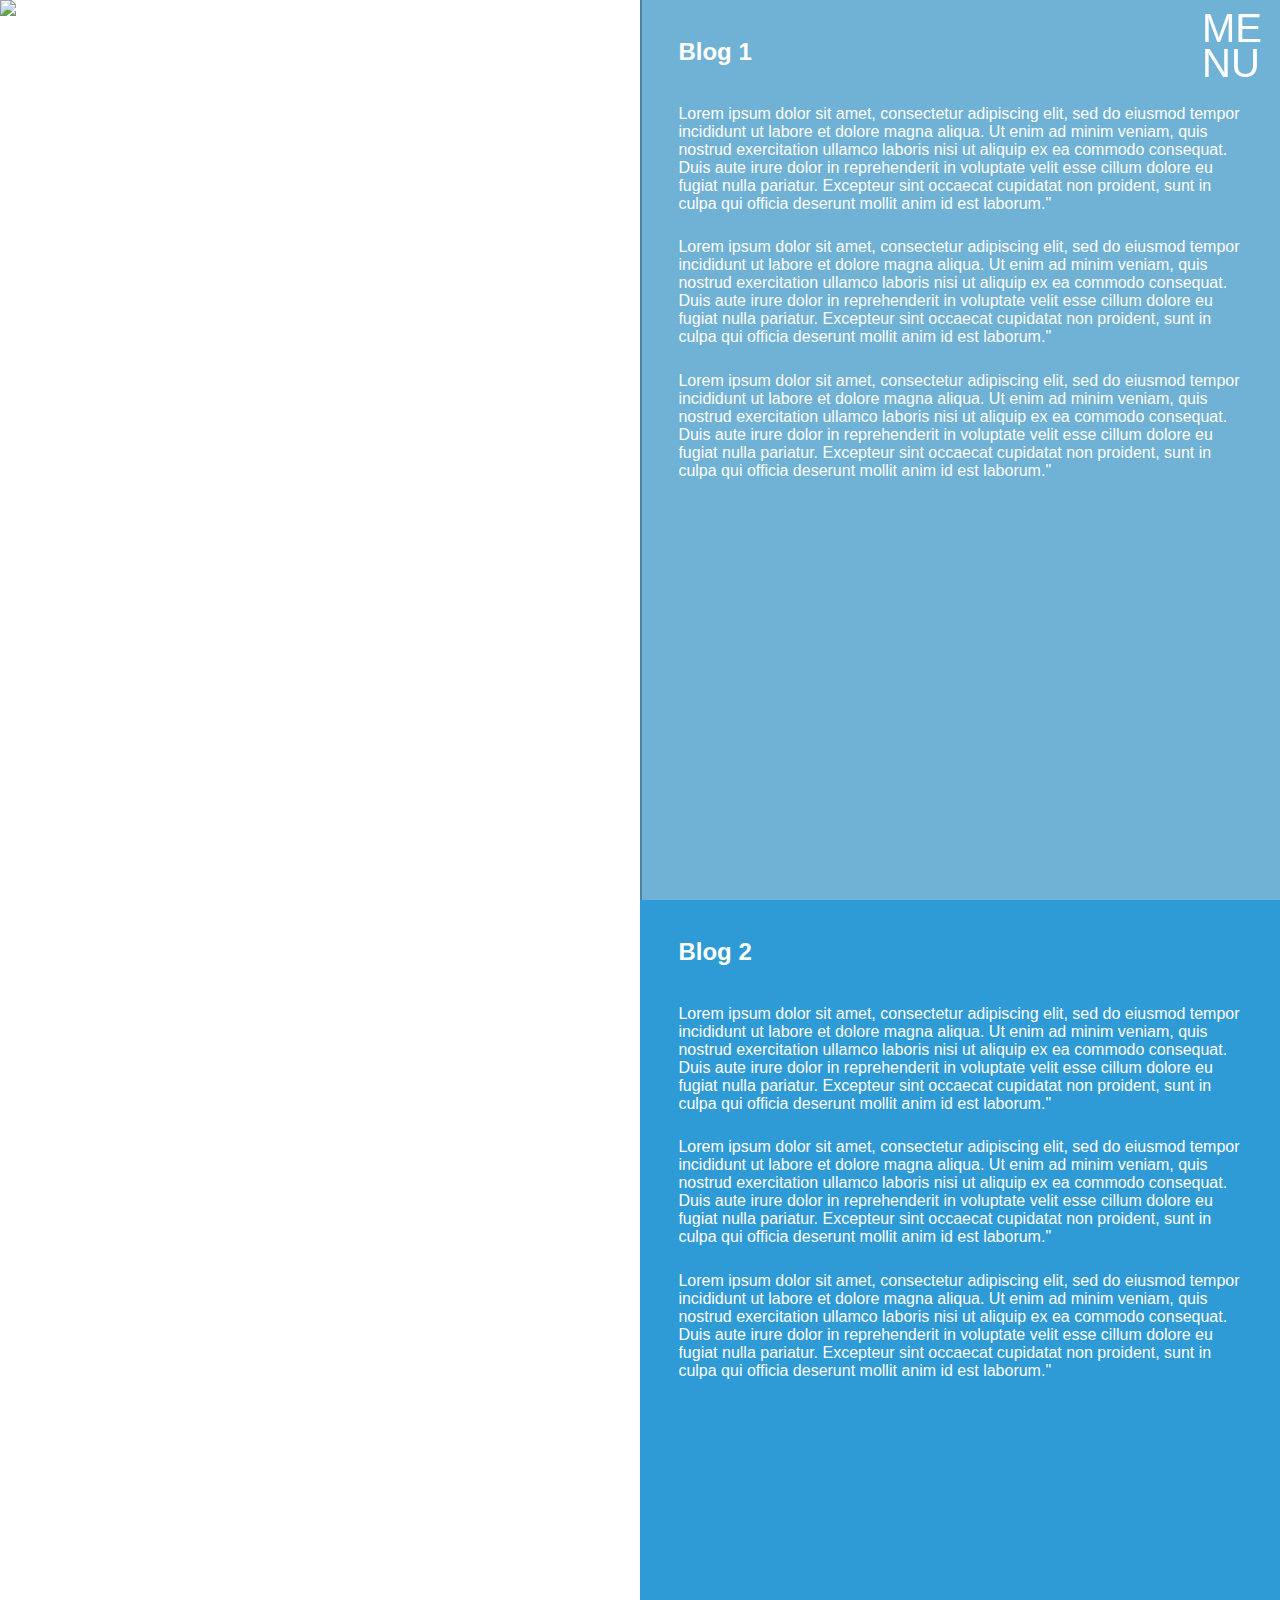
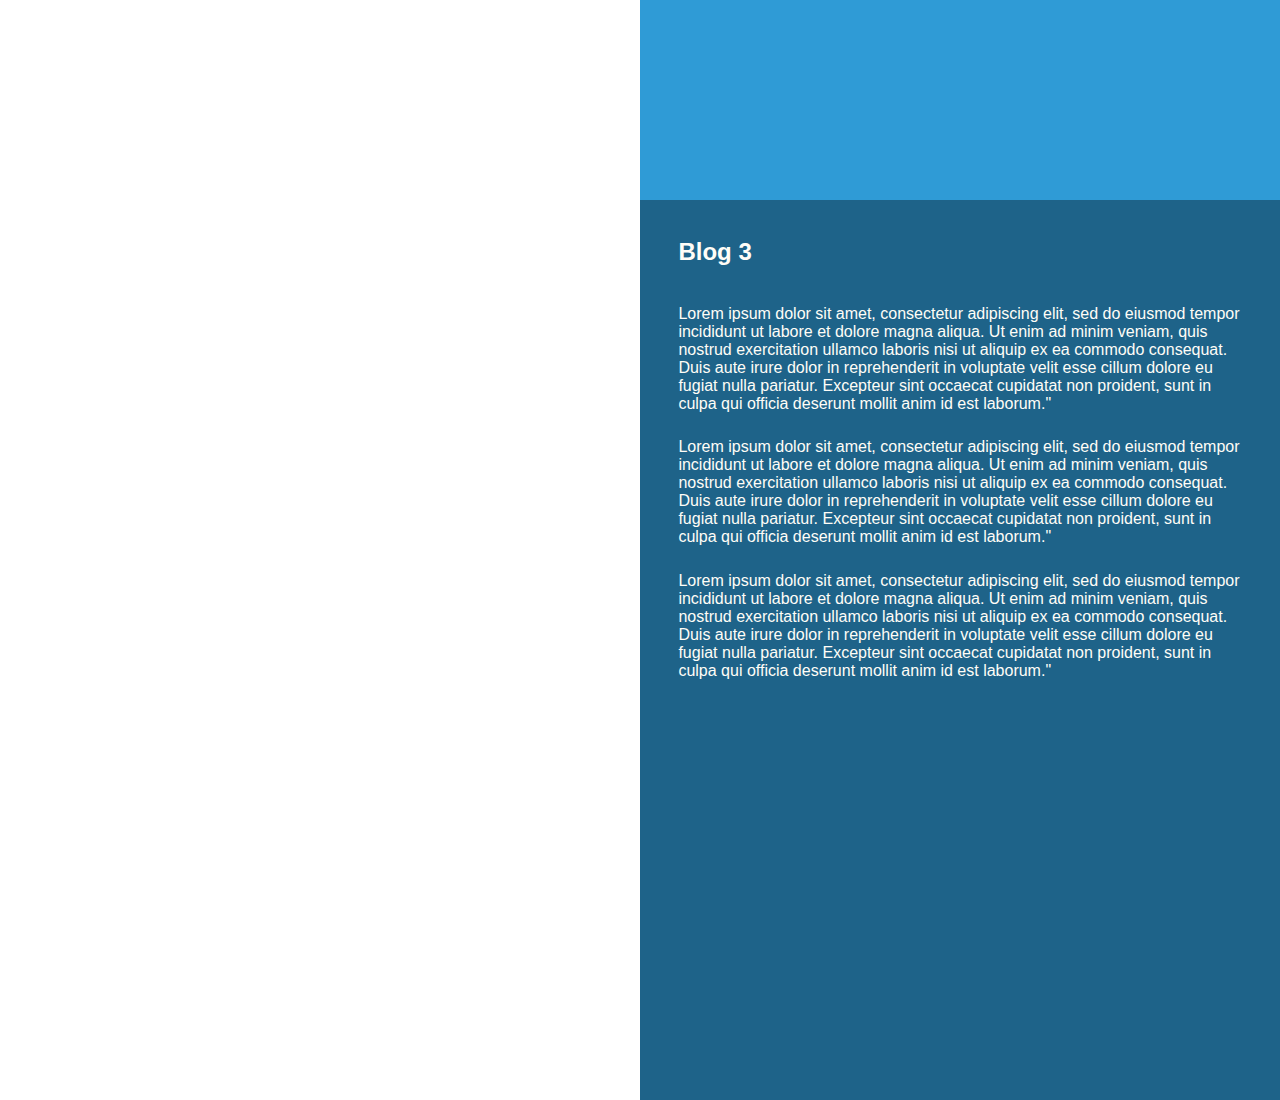
==== index.html @ 7a02c5f8 "found better fix" ====
<!DOCTYPE html>
<html>
  <head>
    <meta charset="utf-8">
    <link href="general.css" rel="stylesheet"/>
    <link href="styles.css" rel="stylesheet"/>
    <meta name="viewport" content="width=device-width, initial-scale=1">
    <script src="https://use.fontawesome.com/8500d0c46c.js"></script>
    <title>KATA MARTAGON blog</title>
  </head>
  <body>

  <div class="menu">
    <a class="shadow-link" href="menu.html">ME<br>NU</a>
  </div>

  <div class="fullWidth fullwrap">

    <div class="halfWidth top-block left fixed">

      <div class="separation-line"></div>
      <div id="fade">
        <img id="img4" src="http://66.media.tumblr.com/f1f4d5b747285ae007790266e6e2abbb/tumblr_mhqh52JcPe1qc6zpdo1_1280.jpg" />
        <img id="img3" src="http://rlwphoto.com/wp-content/uploads/2013/11/Fisher-Towers-Susnet.jpg" />
        <img id="img2" src="https://guidetoiceland.imgix.net/4930/x/0/top-10-beautiful-waterfalls-of-iceland-3.jpg?auto=format&ch=Width%2CDPR&dpr=1&ixlib=php-1.0.6&q=80&w=883&s=53f81e393aa76a7aedf835aae0cbfc5a" />
        <img id="img1" src="http://www.onthegotours.com/blog/wp-content/uploads/2011/06/jiuzhaigou-water.jpg" />
      </div>

    </div>


    <div class="halfWidth top-block right overflow-hidden section-wrapper" id="window">

      <section class="row tall blog1 section" id="first">
          <h2>Blog 1</h2>
          <p>Lorem ipsum dolor sit amet, consectetur adipiscing elit, sed do eiusmod tempor incididunt ut labore et dolore magna aliqua. Ut enim ad minim veniam, quis nostrud exercitation ullamco laboris nisi ut aliquip ex ea commodo consequat. Duis aute irure dolor in reprehenderit in voluptate velit esse cillum dolore eu fugiat nulla pariatur. Excepteur sint occaecat cupidatat non proident, sunt in culpa qui officia deserunt mollit anim id est laborum."</p>
          <p>Lorem ipsum dolor sit amet, consectetur adipiscing elit, sed do eiusmod tempor incididunt ut labore et dolore magna aliqua. Ut enim ad minim veniam, quis nostrud exercitation ullamco laboris nisi ut aliquip ex ea commodo consequat. Duis aute irure dolor in reprehenderit in voluptate velit esse cillum dolore eu fugiat nulla pariatur. Excepteur sint occaecat cupidatat non proident, sunt in culpa qui officia deserunt mollit anim id est laborum."</p>
          <p>Lorem ipsum dolor sit amet, consectetur adipiscing elit, sed do eiusmod tempor incididunt ut labore et dolore magna aliqua. Ut enim ad minim veniam, quis nostrud exercitation ullamco laboris nisi ut aliquip ex ea commodo consequat. Duis aute irure dolor in reprehenderit in voluptate velit esse cillum dolore eu fugiat nulla pariatur. Excepteur sint occaecat cupidatat non proident, sunt in culpa qui officia deserunt mollit anim id est laborum."</p>
      </section>
      <section class="row tall blog1 section imageforMobile">
          <img src="http://rlwphoto.com/wp-content/uploads/2013/11/Fisher-Towers-Susnet.jpg" />
      </section>


      <section class="row tall blog2 section" id="second">
        <h2>Blog 2</h2>
        <p>Lorem ipsum dolor sit amet, consectetur adipiscing elit, sed do eiusmod tempor incididunt ut labore et dolore magna aliqua. Ut enim ad minim veniam, quis nostrud exercitation ullamco laboris nisi ut aliquip ex ea commodo consequat. Duis aute irure dolor in reprehenderit in voluptate velit esse cillum dolore eu fugiat nulla pariatur. Excepteur sint occaecat cupidatat non proident, sunt in culpa qui officia deserunt mollit anim id est laborum."</p>
        <p>Lorem ipsum dolor sit amet, consectetur adipiscing elit, sed do eiusmod tempor incididunt ut labore et dolore magna aliqua. Ut enim ad minim veniam, quis nostrud exercitation ullamco laboris nisi ut aliquip ex ea commodo consequat. Duis aute irure dolor in reprehenderit in voluptate velit esse cillum dolore eu fugiat nulla pariatur. Excepteur sint occaecat cupidatat non proident, sunt in culpa qui officia deserunt mollit anim id est laborum."</p>
        <p>Lorem ipsum dolor sit amet, consectetur adipiscing elit, sed do eiusmod tempor incididunt ut labore et dolore magna aliqua. Ut enim ad minim veniam, quis nostrud exercitation ullamco laboris nisi ut aliquip ex ea commodo consequat. Duis aute irure dolor in reprehenderit in voluptate velit esse cillum dolore eu fugiat nulla pariatur. Excepteur sint occaecat cupidatat non proident, sunt in culpa qui officia deserunt mollit anim id est laborum."</p>
      </section>
      <section class="row tall blog2 section imageforMobile">
          <img src="http://www.onthegotours.com/blog/wp-content/uploads/2011/06/jiuzhaigou-water.jpg" />
      </section>

      <section class="row tall blog3 section" id="third">
        <h2>Blog 3</h2>
        <p>Lorem ipsum dolor sit amet, consectetur adipiscing elit, sed do eiusmod tempor incididunt ut labore et dolore magna aliqua. Ut enim ad minim veniam, quis nostrud exercitation ullamco laboris nisi ut aliquip ex ea commodo consequat. Duis aute irure dolor in reprehenderit in voluptate velit esse cillum dolore eu fugiat nulla pariatur. Excepteur sint occaecat cupidatat non proident, sunt in culpa qui officia deserunt mollit anim id est laborum."</p>
        <p>Lorem ipsum dolor sit amet, consectetur adipiscing elit, sed do eiusmod tempor incididunt ut labore et dolore magna aliqua. Ut enim ad minim veniam, quis nostrud exercitation ullamco laboris nisi ut aliquip ex ea commodo consequat. Duis aute irure dolor in reprehenderit in voluptate velit esse cillum dolore eu fugiat nulla pariatur. Excepteur sint occaecat cupidatat non proident, sunt in culpa qui officia deserunt mollit anim id est laborum."</p>
        <p>Lorem ipsum dolor sit amet, consectetur adipiscing elit, sed do eiusmod tempor incididunt ut labore et dolore magna aliqua. Ut enim ad minim veniam, quis nostrud exercitation ullamco laboris nisi ut aliquip ex ea commodo consequat. Duis aute irure dolor in reprehenderit in voluptate velit esse cillum dolore eu fugiat nulla pariatur. Excepteur sint occaecat cupidatat non proident, sunt in culpa qui officia deserunt mollit anim id est laborum."</p>
      </section>
      <section class="row tall blog3 section imageforMobile">
        <img src="http://66.media.tumblr.com/f1f4d5b747285ae007790266e6e2abbb/tumblr_mhqh52JcPe1qc6zpdo1_1280.jpg" />
      </section>

    </div>
    <!-- end block -->

  </div>
      <!-- end fullwidth Split -->
      <!-- end full wrap -->
  <div class="fullWidth top-block show-for-small-only hide-for-medium-up">

  </div>

      <script src="scroll-animate.js" charset="utf-8"></script>
      <script src="scroll.js" charset="utf-8"></script>
      <script src="script.js"></script>
  </body>
</html>
---- general.css ----
/******************************************************************************/
/***************** Global resets **********************************************/
/******************************************************************************/

/* Default to no padding and margin
   Remove padding behaviour on widths */
*,
*:after,
*:before {
  margin: 0;
  padding: 0;
  -webkit-box-sizing: border-box;
     -moz-box-sizing: border-box;
          box-sizing: border-box;
}

html, body {
  height: 100%;
  margin: 0;
  padding: 0;
}

body {
  font-family: 'Conv_gs', 'Gill Sans', Arial, sans-serif;*/
  /*font-family: 'Voltaire', sans-serif;*/
  font-weight: normal;;
  font-style: normal;
}

.menu {
  position: fixed;
  z-index: 500;
  right: 20px;
  top: 15px;
  color: white;
  padding: 7 0 7 7;
  width: 58px;
  text-align: center;
  line-height: 27px;
}

.menu a {
  cursor: pointer;
  font-size: 40px;
}

.menu a:hover {
  text-decoration: none;
}

a {
  text-decoration: none;
  color: inherit;
  font-size: 22px;
}

a:hover {
  text-decoration: underline;
}
---- styles.css ----
p, h2 {
  color: rgb(255,253,247);
  padding-left:3vw;
  padding-right:3vw;
  margin:0;
}

p {
  font-size: 100%;
  margin-top: 2vw;
}

p:first {
  margin-top: 0;
}

h2 {
  margin-top: 3vw;
  margin-bottom: 3vw;
}

.fullWidth {
  width: 100%;
  margin-left: auto;
  margin-right: auto;
  min-width: 100%;
  height: 100vh;
  background-color: white;
}

.fullwrap {
  display: block;
}

.halfWidth .left{
  box-sizing: border-box;
}

.halfWidth {
  width: 50%;
  margin-left: auto;
  margin-right: auto;
  max-width: 100%;
  height: 100vh;
  background-color: white;
}

.fixed {
  position: fixed;
  top: 0;
  z-index: 99;
  left: 0;
}

.left {
  float: left;
}

.right {
  float: right;
}

.separation-line:after {
    content:"";
    position: absolute;
    z-index: -1;
    top: 0;
    bottom: 0;
    left: 100%;
    border-left: 2px solid rgb(81, 130, 157);
}

section {
  position: relative;
}

.tall {
  height: 100vh;
  overflow: hidden;
}

.row {
  margin: 0 auto;
  max-width: 62.5rem;
  width: 100%;
}

[class~='blog'] {
  background-position: center center;
  background-repeat: repeat;
  opacity: 0.9;
}

.blog1 {
  background-color: rgb(111,178,214);
  /*background-position: center center;
  background-repeat: repeat;
  opacity: 0.9;*/
}

.blog2{
  background-color: rgb(47,155,214);
  /*background-position: center center;
  background-repeat: repeat;
  opacity: 0.9;*/
}

.blog3{
  background-color: rgb(30,99,137);
  /*background-position: center center;
  background-repeat: repeat;
  opacity: 0.9;*/
}


/*.blog4{
  background-color: rgb(238,187,62);
  background-position: center center;
  background-repeat: repeat;
}

.blog5{
  background-color: rgb(28,50,89);
  background-position: center center;
  background-repeat: repeat;
}

.blog6{
  background-color: rgb(69,158,182);
  background-position: center center;
  background-repeat: repeat;
}

.blog7{
  background-color: rgb(121,242,242);
  background-position: center center;
  background-repeat: repeat;
}

.blog8{
  background-color: rgb(114,122,166);
  background-position: center center;
  background-repeat: repeat;
}

.blog9{
  background-color: rgb(1,3,38);
  background-position: center center;
  background-repeat: repeat;
}*/

#fourth p, #seventh p{
  color: rgb(50,50,50);
}

section h1 {
  text-align: center;
  color: rgb(181,206,220);
  font-size: 50px;
  margin-top: 150px;
}

#fourth p, #seventh p{
  color: rgb(50,50,50);
}

img {
  width: 100%;
}

#fade img {
  position:absolute;
  left:0;
  -webkit-transition: opacity 1s ease-in-out;
  -moz-transition: opacity 1s ease-in-out;
  -o-transition: opacity 1s ease-in-out;
  transition: opacity 1s ease-in-out;
}

.imageforMobile {
  display: none;
}

@media screen and (min-width: 1400px) {
  html { font-size: 1.25em; }
}

@media screen and (max-width: 700px) {
    .halfWidth {
      width: 100%;
      height: 100vh;
    }
    .left{
      width: 0%;
    }
    .imageforMobile {
      display: block;
      height: 100%;
      width: 100%;
    }
    .imageforMobile img {
      display: block;
      height: 100%;
      width: 100%;      
    }
}
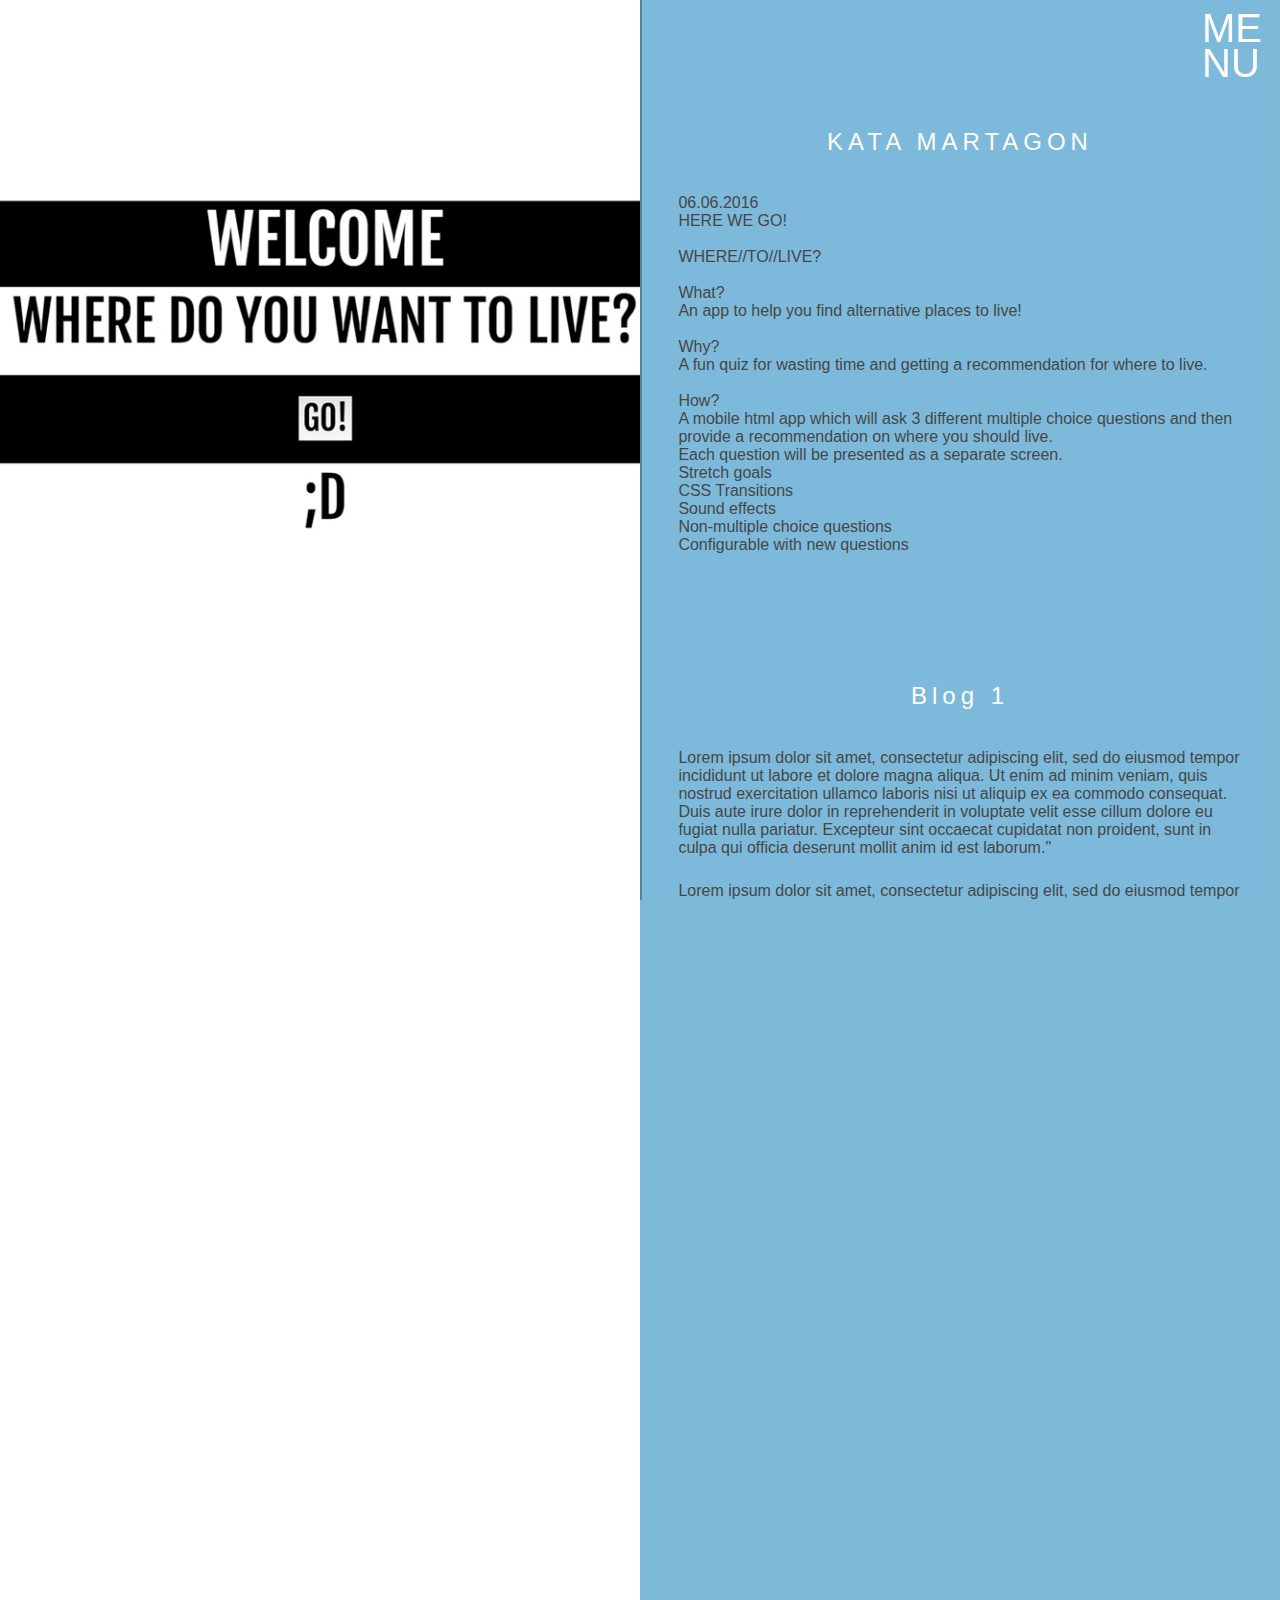
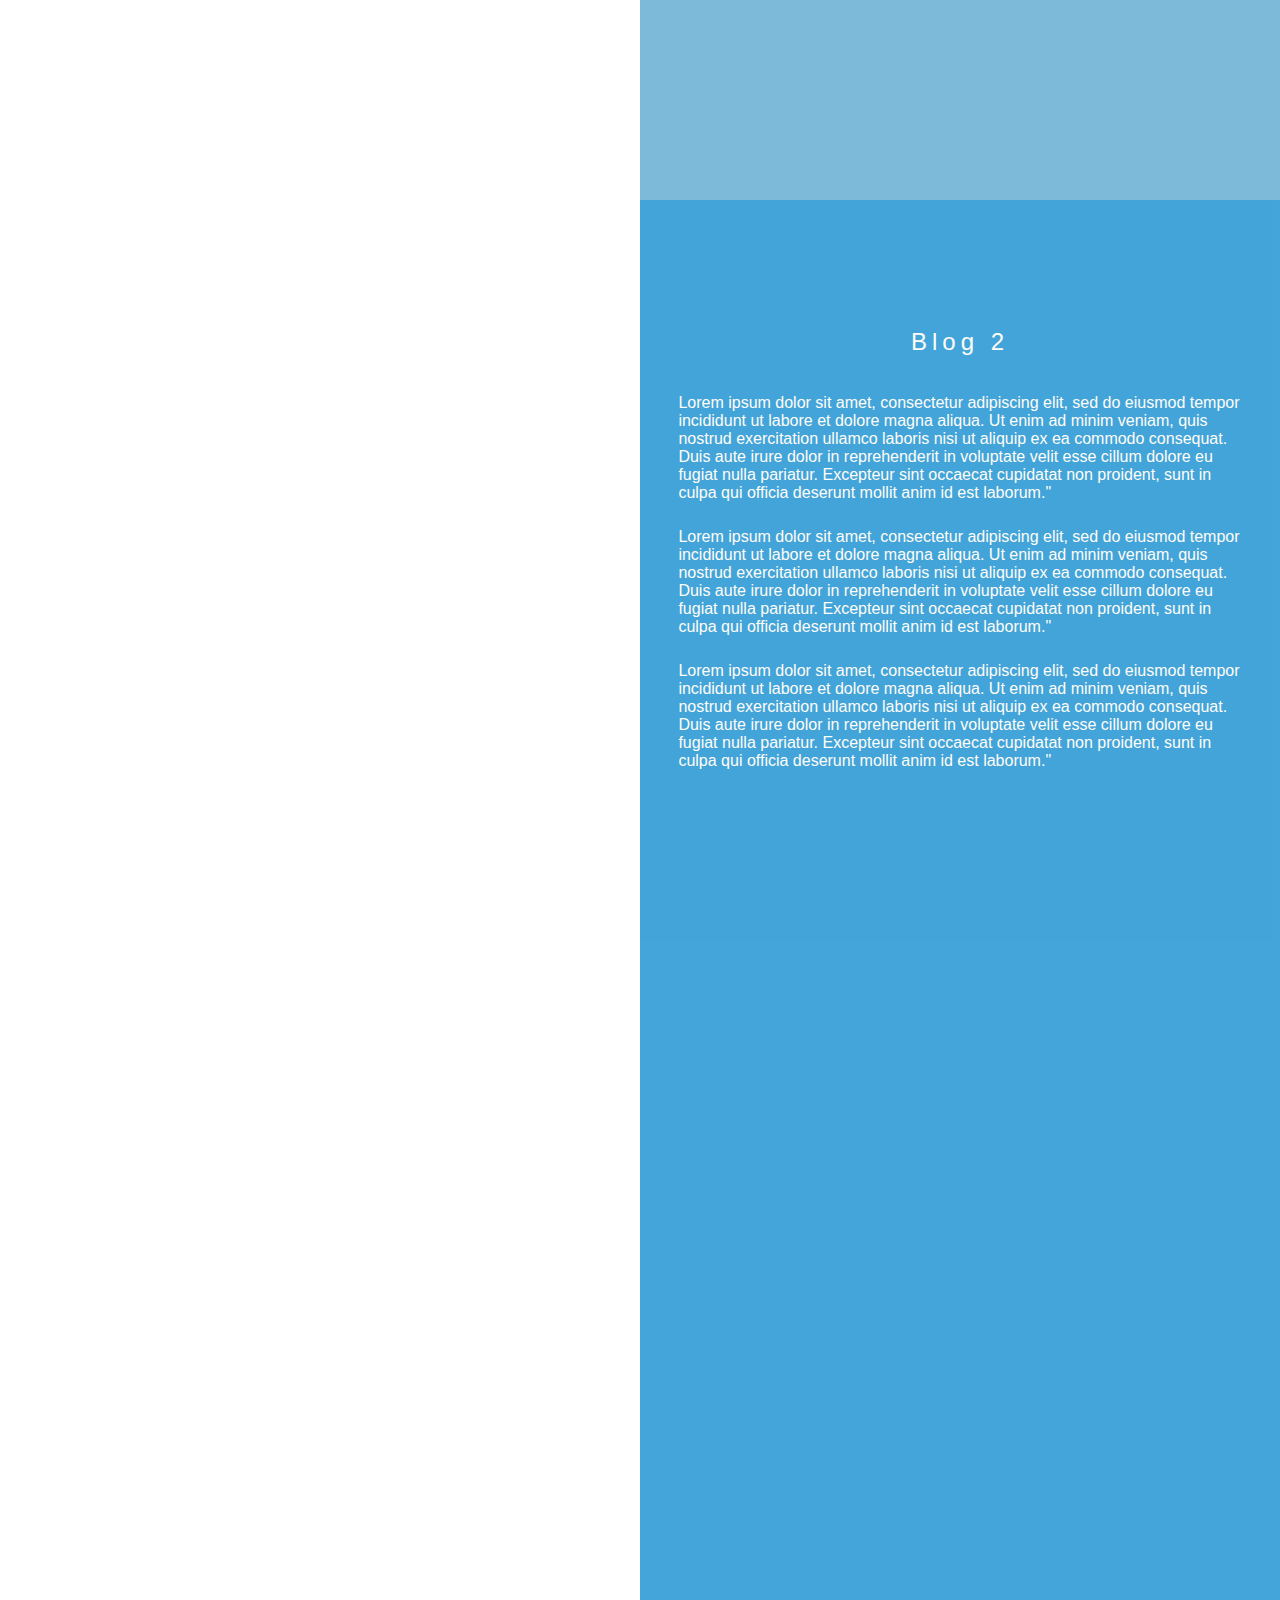
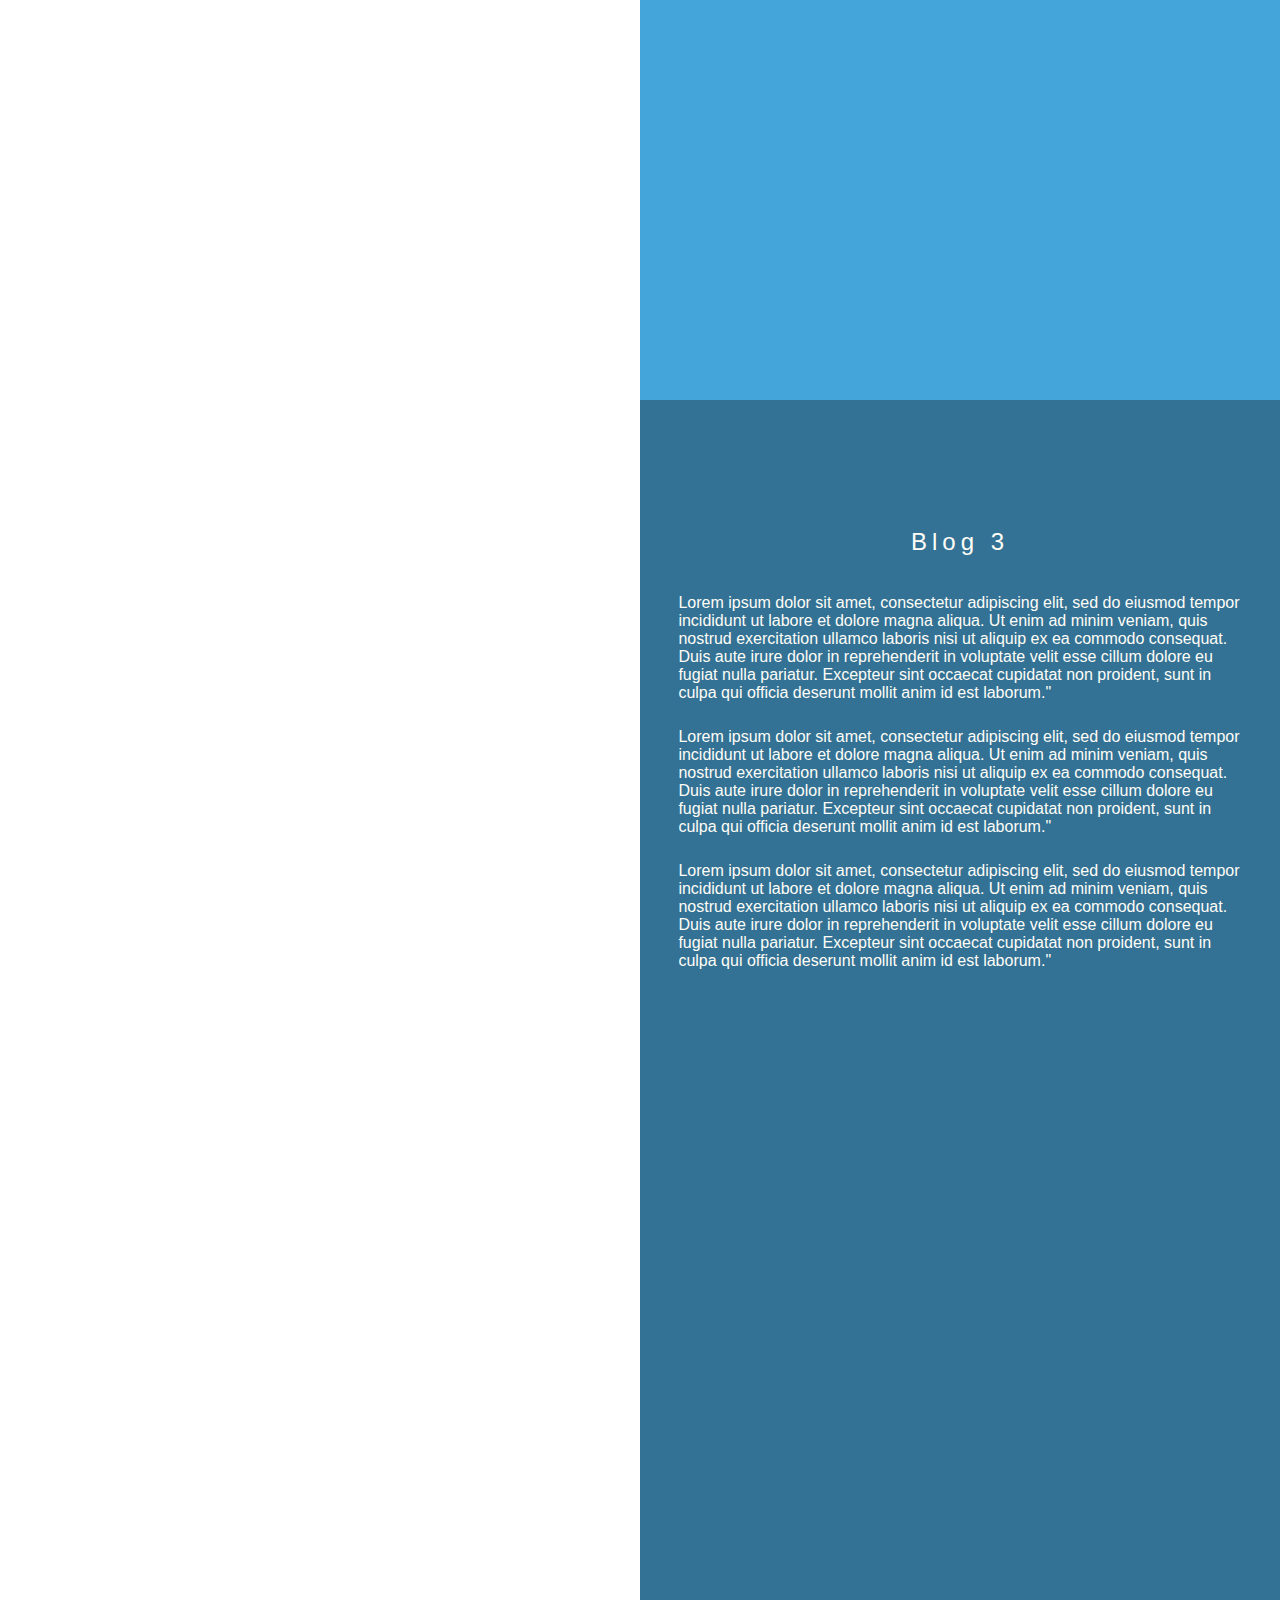
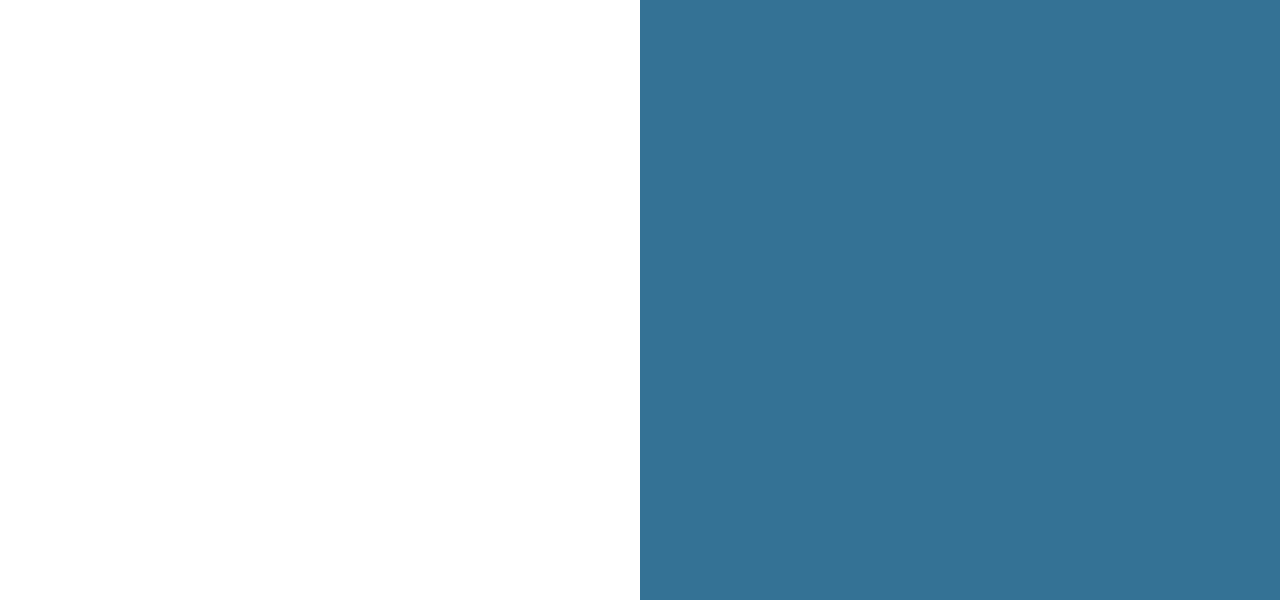
==== commit 78253bb4: "added drawings in about, chnged header in blog, added image for first blog, added links html/css" ====
--- a/index.html
+++ b/index.html
@@ -23,7 +23,7 @@
         <img id="img4" src="http://66.media.tumblr.com/f1f4d5b747285ae007790266e6e2abbb/tumblr_mhqh52JcPe1qc6zpdo1_1280.jpg" />
         <img id="img3" src="http://rlwphoto.com/wp-content/uploads/2013/11/Fisher-Towers-Susnet.jpg" />
         <img id="img2" src="https://guidetoiceland.imgix.net/4930/x/0/top-10-beautiful-waterfalls-of-iceland-3.jpg?auto=format&ch=Width%2CDPR&dpr=1&ixlib=php-1.0.6&q=80&w=883&s=53f81e393aa76a7aedf835aae0cbfc5a" />
-        <img id="img1" src="http://www.onthegotours.com/blog/wp-content/uploads/2011/06/jiuzhaigou-water.jpg" />
+        <img id="img1" src="blog1.jpg"/>
       </div>
 
     </div>
@@ -32,13 +32,25 @@
     <div class="halfWidth top-block right overflow-hidden section-wrapper" id="window">
 
       <section class="row tall blog1 section" id="first">
+
+          <h2 class="header">KATA MARTAGON</h2>
+          <p>06.06.2016<br>HERE WE GO!<br><br>WHERE//TO//LIVE?<br><br>What?<br>An app to help you find alternative places to live!<br><br>Why?
+          <br>A fun quiz for wasting time and getting a recommendation for where to live.<br><br>How?
+          <br>A mobile html app which will ask 3 different multiple choice questions and then provide a recommendation on
+          where you should live.<br>Each question will be presented as a separate screen.<br>
+          Stretch goals<br>
+          CSS Transitions<br>
+          Sound effects<br>
+          Non-multiple choice questions<br>
+          Configurable with new questions
           <h2>Blog 1</h2>
           <p>Lorem ipsum dolor sit amet, consectetur adipiscing elit, sed do eiusmod tempor incididunt ut labore et dolore magna aliqua. Ut enim ad minim veniam, quis nostrud exercitation ullamco laboris nisi ut aliquip ex ea commodo consequat. Duis aute irure dolor in reprehenderit in voluptate velit esse cillum dolore eu fugiat nulla pariatur. Excepteur sint occaecat cupidatat non proident, sunt in culpa qui officia deserunt mollit anim id est laborum."</p>
           <p>Lorem ipsum dolor sit amet, consectetur adipiscing elit, sed do eiusmod tempor incididunt ut labore et dolore magna aliqua. Ut enim ad minim veniam, quis nostrud exercitation ullamco laboris nisi ut aliquip ex ea commodo consequat. Duis aute irure dolor in reprehenderit in voluptate velit esse cillum dolore eu fugiat nulla pariatur. Excepteur sint occaecat cupidatat non proident, sunt in culpa qui officia deserunt mollit anim id est laborum."</p>
           <p>Lorem ipsum dolor sit amet, consectetur adipiscing elit, sed do eiusmod tempor incididunt ut labore et dolore magna aliqua. Ut enim ad minim veniam, quis nostrud exercitation ullamco laboris nisi ut aliquip ex ea commodo consequat. Duis aute irure dolor in reprehenderit in voluptate velit esse cillum dolore eu fugiat nulla pariatur. Excepteur sint occaecat cupidatat non proident, sunt in culpa qui officia deserunt mollit anim id est laborum."</p>
+
       </section>
-      <section class="row tall blog1 section imageforMobile">
-          <img src="http://rlwphoto.com/wp-content/uploads/2013/11/Fisher-Towers-Susnet.jpg" />
+      <section class="row tall blog1 section">
+          <img class="imageforMobile" src="http://rlwphoto.com/wp-content/uploads/2013/11/Fisher-Towers-Susnet.jpg" />
       </section>
 
 
@@ -48,8 +60,8 @@
         <p>Lorem ipsum dolor sit amet, consectetur adipiscing elit, sed do eiusmod tempor incididunt ut labore et dolore magna aliqua. Ut enim ad minim veniam, quis nostrud exercitation ullamco laboris nisi ut aliquip ex ea commodo consequat. Duis aute irure dolor in reprehenderit in voluptate velit esse cillum dolore eu fugiat nulla pariatur. Excepteur sint occaecat cupidatat non proident, sunt in culpa qui officia deserunt mollit anim id est laborum."</p>
         <p>Lorem ipsum dolor sit amet, consectetur adipiscing elit, sed do eiusmod tempor incididunt ut labore et dolore magna aliqua. Ut enim ad minim veniam, quis nostrud exercitation ullamco laboris nisi ut aliquip ex ea commodo consequat. Duis aute irure dolor in reprehenderit in voluptate velit esse cillum dolore eu fugiat nulla pariatur. Excepteur sint occaecat cupidatat non proident, sunt in culpa qui officia deserunt mollit anim id est laborum."</p>
       </section>
-      <section class="row tall blog2 section imageforMobile">
-          <img src="http://www.onthegotours.com/blog/wp-content/uploads/2011/06/jiuzhaigou-water.jpg" />
+      <section class="row tall blog2 section">
+          <img class="imageforMobile" src="http://www.onthegotours.com/blog/wp-content/uploads/2011/06/jiuzhaigou-water.jpg" />
       </section>
 
       <section class="row tall blog3 section" id="third">
@@ -58,8 +70,8 @@
         <p>Lorem ipsum dolor sit amet, consectetur adipiscing elit, sed do eiusmod tempor incididunt ut labore et dolore magna aliqua. Ut enim ad minim veniam, quis nostrud exercitation ullamco laboris nisi ut aliquip ex ea commodo consequat. Duis aute irure dolor in reprehenderit in voluptate velit esse cillum dolore eu fugiat nulla pariatur. Excepteur sint occaecat cupidatat non proident, sunt in culpa qui officia deserunt mollit anim id est laborum."</p>
         <p>Lorem ipsum dolor sit amet, consectetur adipiscing elit, sed do eiusmod tempor incididunt ut labore et dolore magna aliqua. Ut enim ad minim veniam, quis nostrud exercitation ullamco laboris nisi ut aliquip ex ea commodo consequat. Duis aute irure dolor in reprehenderit in voluptate velit esse cillum dolore eu fugiat nulla pariatur. Excepteur sint occaecat cupidatat non proident, sunt in culpa qui officia deserunt mollit anim id est laborum."</p>
       </section>
-      <section class="row tall blog3 section imageforMobile">
-        <img src="http://66.media.tumblr.com/f1f4d5b747285ae007790266e6e2abbb/tumblr_mhqh52JcPe1qc6zpdo1_1280.jpg" />
+      <section class="row tall blog3 section">
+        <img class="imageforMobile" src="http://66.media.tumblr.com/f1f4d5b747285ae007790266e6e2abbb/tumblr_mhqh52JcPe1qc6zpdo1_1280.jpg" />
       </section>
 
     </div>
--- a/general.css
+++ b/general.css
@@ -23,7 +23,7 @@
 body {
   font-family: 'Conv_gs', 'Gill Sans', Arial, sans-serif;*/
   /*font-family: 'Voltaire', sans-serif;*/
-  font-weight: normal;;
+  font-weight: normal;
   font-style: normal;
 }
 
--- a/styles.css
+++ b/styles.css
@@ -1,3 +1,15 @@
+
+html {
+  height: 100%;
+}
+
+body {
+font-family: 'Conv_gs', 'Gill Sans', Arial, sans-serif;
+font-weight: lighter;
+font-style: normal;
+margin: 0;
+height: 100%;
+}
 
 p, h2 {
   color: rgb(255,253,247);
@@ -11,13 +23,16 @@
   margin-top: 2vw;
 }
 
-p:first {
+p:fist {
   margin-top: 0;
 }
 
 h2 {
-  margin-top: 3vw;
+  margin-top: 10vw;
   margin-bottom: 3vw;
+  font-weight: lighter;
+  text-align: center;
+  letter-spacing: 5px;
 }
 
 .fullWidth {
@@ -94,27 +109,27 @@
 
 .blog1 {
   background-color: rgb(111,178,214);
-  /*background-position: center center;
-  background-repeat: repeat;
-  opacity: 0.9;*/
+  background-position: center center;
+  background-repeat: repeat;
+  opacity: 0.9;
 }
 
 .blog2{
   background-color: rgb(47,155,214);
-  /*background-position: center center;
-  background-repeat: repeat;
-  opacity: 0.9;*/
+  background-position: center center;
+  background-repeat: repeat;
+  opacity: 0.9;
 }
 
 .blog3{
   background-color: rgb(30,99,137);
-  /*background-position: center center;
-  background-repeat: repeat;
-  opacity: 0.9;*/
-}
-
-
-/*.blog4{
+  background-position: center center;
+  background-repeat: repeat;
+  opacity: 0.9;
+}
+
+
+.blog4{
   background-color: rgb(238,187,62);
   background-position: center center;
   background-repeat: repeat;
@@ -150,9 +165,6 @@
   background-repeat: repeat;
 }*/
 
-#fourth p, #seventh p{
-  color: rgb(50,50,50);
-}
 
 section h1 {
   text-align: center;
@@ -161,7 +173,7 @@
   margin-top: 150px;
 }
 
-#fourth p, #seventh p{
+#fourth p, #seventh p, #first p{
   color: rgb(50,50,50);
 }
 
@@ -199,9 +211,4 @@
       height: 100%;
       width: 100%;
     }
-    .imageforMobile img {
-      display: block;
-      height: 100%;
-      width: 100%;      
-    }
-}
+}
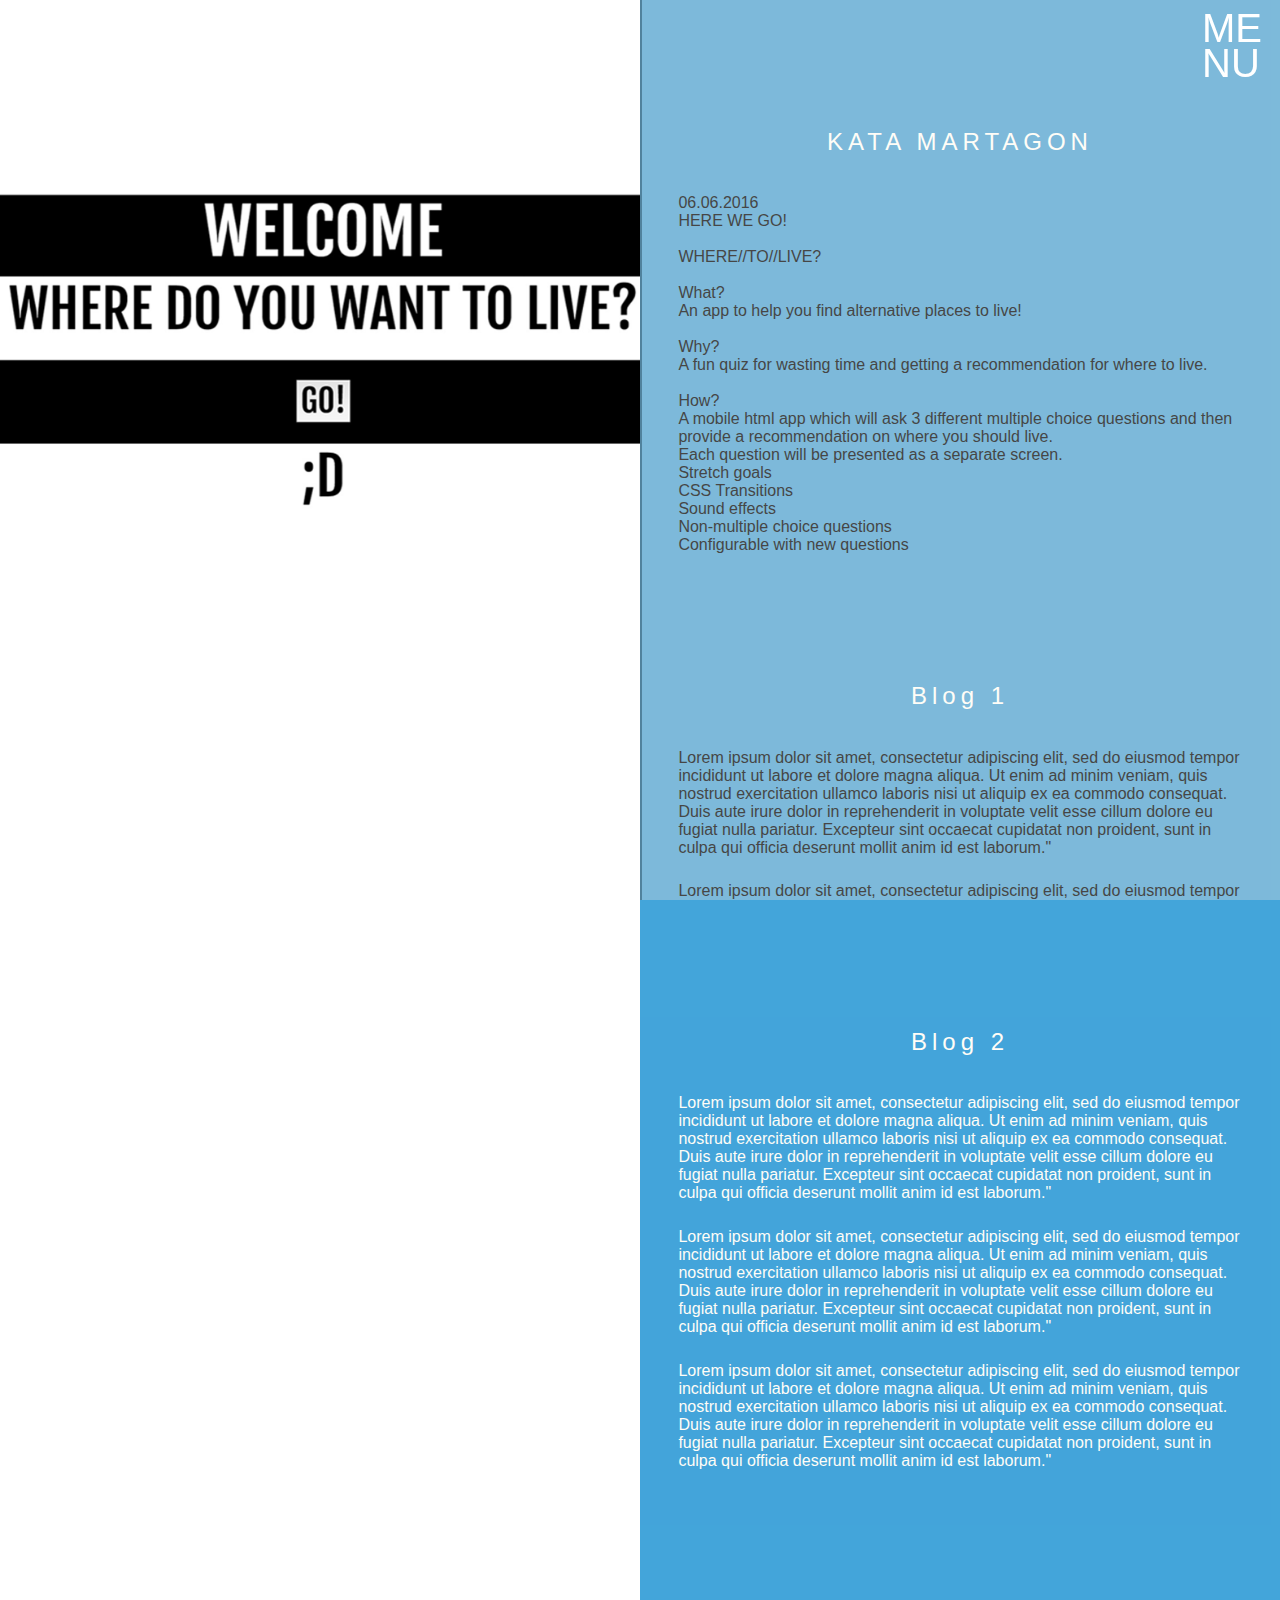
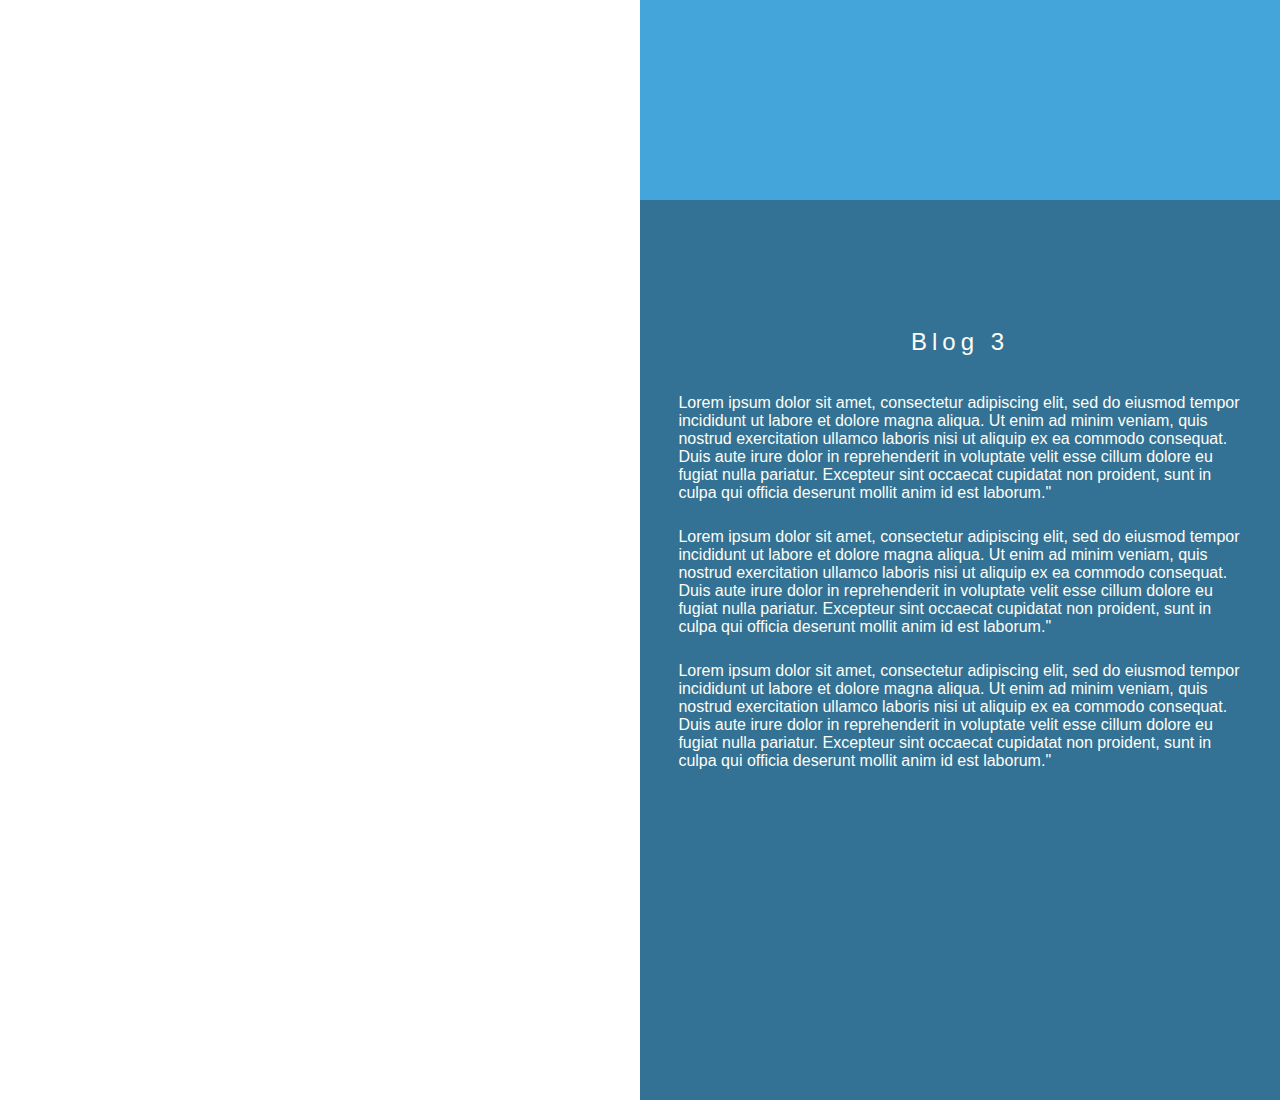
==== commit 46a879d5: "Move css, js and resources to subfolder. Update references to css, js and resources in html and css" ====
--- a/index.html
+++ b/index.html
@@ -2,8 +2,8 @@
 <html>
   <head>
     <meta charset="utf-8">
-    <link href="general.css" rel="stylesheet"/>
-    <link href="styles.css" rel="stylesheet"/>
+    <link href="css/general.css" rel="stylesheet"/>
+    <link href="css/styles.css" rel="stylesheet"/>
     <meta name="viewport" content="width=device-width, initial-scale=1">
     <script src="https://use.fontawesome.com/8500d0c46c.js"></script>
     <title>KATA MARTAGON blog</title>
@@ -23,7 +23,7 @@
         <img id="img4" src="http://66.media.tumblr.com/f1f4d5b747285ae007790266e6e2abbb/tumblr_mhqh52JcPe1qc6zpdo1_1280.jpg" />
         <img id="img3" src="http://rlwphoto.com/wp-content/uploads/2013/11/Fisher-Towers-Susnet.jpg" />
         <img id="img2" src="https://guidetoiceland.imgix.net/4930/x/0/top-10-beautiful-waterfalls-of-iceland-3.jpg?auto=format&ch=Width%2CDPR&dpr=1&ixlib=php-1.0.6&q=80&w=883&s=53f81e393aa76a7aedf835aae0cbfc5a" />
-        <img id="img1" src="blog1.jpg"/>
+        <img id="img1" src="resources/blog1.jpg"/>
       </div>
 
     </div>
@@ -49,8 +49,8 @@
           <p>Lorem ipsum dolor sit amet, consectetur adipiscing elit, sed do eiusmod tempor incididunt ut labore et dolore magna aliqua. Ut enim ad minim veniam, quis nostrud exercitation ullamco laboris nisi ut aliquip ex ea commodo consequat. Duis aute irure dolor in reprehenderit in voluptate velit esse cillum dolore eu fugiat nulla pariatur. Excepteur sint occaecat cupidatat non proident, sunt in culpa qui officia deserunt mollit anim id est laborum."</p>
 
       </section>
-      <section class="row tall blog1 section">
-          <img class="imageforMobile" src="http://rlwphoto.com/wp-content/uploads/2013/11/Fisher-Towers-Susnet.jpg" />
+      <section class="row tall blog1 section imageforMobile">
+          <img src="http://rlwphoto.com/wp-content/uploads/2013/11/Fisher-Towers-Susnet.jpg" />
       </section>
 
 
@@ -60,8 +60,8 @@
         <p>Lorem ipsum dolor sit amet, consectetur adipiscing elit, sed do eiusmod tempor incididunt ut labore et dolore magna aliqua. Ut enim ad minim veniam, quis nostrud exercitation ullamco laboris nisi ut aliquip ex ea commodo consequat. Duis aute irure dolor in reprehenderit in voluptate velit esse cillum dolore eu fugiat nulla pariatur. Excepteur sint occaecat cupidatat non proident, sunt in culpa qui officia deserunt mollit anim id est laborum."</p>
         <p>Lorem ipsum dolor sit amet, consectetur adipiscing elit, sed do eiusmod tempor incididunt ut labore et dolore magna aliqua. Ut enim ad minim veniam, quis nostrud exercitation ullamco laboris nisi ut aliquip ex ea commodo consequat. Duis aute irure dolor in reprehenderit in voluptate velit esse cillum dolore eu fugiat nulla pariatur. Excepteur sint occaecat cupidatat non proident, sunt in culpa qui officia deserunt mollit anim id est laborum."</p>
       </section>
-      <section class="row tall blog2 section">
-          <img class="imageforMobile" src="http://www.onthegotours.com/blog/wp-content/uploads/2011/06/jiuzhaigou-water.jpg" />
+      <section class="row tall blog2 section imageforMobile">
+          <img src="http://www.onthegotours.com/blog/wp-content/uploads/2011/06/jiuzhaigou-water.jpg" />
       </section>
 
       <section class="row tall blog3 section" id="third">
@@ -70,8 +70,8 @@
         <p>Lorem ipsum dolor sit amet, consectetur adipiscing elit, sed do eiusmod tempor incididunt ut labore et dolore magna aliqua. Ut enim ad minim veniam, quis nostrud exercitation ullamco laboris nisi ut aliquip ex ea commodo consequat. Duis aute irure dolor in reprehenderit in voluptate velit esse cillum dolore eu fugiat nulla pariatur. Excepteur sint occaecat cupidatat non proident, sunt in culpa qui officia deserunt mollit anim id est laborum."</p>
         <p>Lorem ipsum dolor sit amet, consectetur adipiscing elit, sed do eiusmod tempor incididunt ut labore et dolore magna aliqua. Ut enim ad minim veniam, quis nostrud exercitation ullamco laboris nisi ut aliquip ex ea commodo consequat. Duis aute irure dolor in reprehenderit in voluptate velit esse cillum dolore eu fugiat nulla pariatur. Excepteur sint occaecat cupidatat non proident, sunt in culpa qui officia deserunt mollit anim id est laborum."</p>
       </section>
-      <section class="row tall blog3 section">
-        <img class="imageforMobile" src="http://66.media.tumblr.com/f1f4d5b747285ae007790266e6e2abbb/tumblr_mhqh52JcPe1qc6zpdo1_1280.jpg" />
+      <section class="row tall blog3 section imageforMobile">
+        <img src="http://66.media.tumblr.com/f1f4d5b747285ae007790266e6e2abbb/tumblr_mhqh52JcPe1qc6zpdo1_1280.jpg" />
       </section>
 
     </div>
@@ -84,8 +84,8 @@
 
   </div>
 
-      <script src="scroll-animate.js" charset="utf-8"></script>
-      <script src="scroll.js" charset="utf-8"></script>
-      <script src="script.js"></script>
+      <script src="scripts/scroll-animate.js" charset="utf-8"></script>
+      <script src="scripts/scroll.js" charset="utf-8"></script>
+      <script src="scripts/script.js"></script>
   </body>
 </html>
--- a/css/general.css
+++ b/css/general.css
@@ -0,0 +1,71 @@
+/******************************************************************************/
+/***************** Global resets **********************************************/
+/******************************************************************************/
+
+/* Default to no padding and margin
+   Remove padding behaviour on widths */
+*,
+*:after,
+*:before {
+  margin: 0;
+  padding: 0;
+  -webkit-box-sizing: border-box;
+     -moz-box-sizing: border-box;
+          box-sizing: border-box;
+}
+
+html, body {
+  height: 100%;
+  margin: 0;
+  padding: 0;
+}
+
+body {
+  font-family: 'Conv_gs', 'Gill Sans', Arial, sans-serif;*/
+  /*font-family: 'Voltaire', sans-serif;*/
+  font-weight: normal;
+  font-style: normal;
+}
+
+.menu {
+  position: fixed;
+  z-index: 500;
+  right: 20px;
+  top: 15px;
+  color: white;
+  padding: 7 0 7 7;
+  width: 58px;
+  text-align: center;
+  line-height: 27px;
+}
+
+.menu a {
+  cursor: pointer;
+  font-size: 40px;
+}
+
+.menu a:hover {
+  text-decoration: none;
+}
+
+a {
+  text-decoration: none;
+  color: inherit;
+  font-size: 22px;
+}
+
+a:hover {
+  text-decoration: underline;
+}
+
+@media screen and (max-width: 700px) {
+  .menu {
+    line-height:14px;
+    right: 10px;
+  }
+  .menu a {
+    font-size: 20px;
+    color: black;
+    opacity: 0.7;
+  }
+}
--- a/css/styles.css
+++ b/css/styles.css
@@ -0,0 +1,225 @@
+
+html {
+  height: 100%;
+}
+
+body {
+font-family: 'Conv_gs', 'Gill Sans', Arial, sans-serif;
+font-weight: lighter;
+font-style: normal;
+margin: 0;
+height: 100%;
+}
+
+p, h2 {
+  color: rgb(255,253,247);
+  padding-left:3vw;
+  padding-right:3vw;
+  margin:0;
+}
+
+p {
+  font-size: 100%;
+  margin-top: 2vw;
+}
+
+p:first {
+  margin-top: 0;
+}
+
+h2 {
+  margin-top: 10vw;
+  margin-bottom: 3vw;
+  font-weight: lighter;
+  text-align: center;
+  letter-spacing: 5px;
+}
+
+.fullWidth {
+  width: 100%;
+  margin-left: auto;
+  margin-right: auto;
+  min-width: 100%;
+  height: 100vh;
+  background-color: white;
+}
+
+.fullwrap {
+  display: block;
+}
+
+.halfWidth .left{
+  box-sizing: border-box;
+}
+
+.halfWidth {
+  width: 50%;
+  margin-left: auto;
+  margin-right: auto;
+  max-width: 100%;
+  height: 100vh;
+  background-color: white;
+}
+
+.fixed {
+  position: fixed;
+  top: 0;
+  z-index: 99;
+  left: 0;
+}
+
+.left {
+  float: left;
+}
+
+.right {
+  float: right;
+}
+
+.separation-line:after {
+    content:"";
+    position: absolute;
+    z-index: -1;
+    top: 0;
+    bottom: 0;
+    left: 100%;
+    border-left: 2px solid rgb(81, 130, 157);
+}
+
+section {
+  position: relative;
+}
+
+.tall {
+  height: 100vh;
+  overflow: hidden;
+}
+
+.row {
+  margin: 0 auto;
+  max-width: 62.5rem;
+  width: 100%;
+}
+
+[class~='blog'] {
+  background-position: center center;
+  background-repeat: repeat;
+  opacity: 0.9;
+}
+
+.blog1 {
+  background-color: rgb(111,178,214);
+  background-position: center center;
+  background-repeat: repeat;
+  opacity: 0.9;
+}
+
+.blog2{
+  background-color: rgb(47,155,214);
+  background-position: center center;
+  background-repeat: repeat;
+  opacity: 0.9;
+}
+
+.blog3{
+  background-color: rgb(30,99,137);
+  background-position: center center;
+  background-repeat: repeat;
+  opacity: 0.9;
+}
+
+
+.blog4{
+  background-color: rgb(238,187,62);
+  background-position: center center;
+  background-repeat: repeat;
+}
+
+.blog5{
+  background-color: rgb(28,50,89);
+  background-position: center center;
+  background-repeat: repeat;
+}
+
+.blog6{
+  background-color: rgb(69,158,182);
+  background-position: center center;
+  background-repeat: repeat;
+}
+
+.blog7{
+  background-color: rgb(121,242,242);
+  background-position: center center;
+  background-repeat: repeat;
+}
+
+.blog8{
+  background-color: rgb(114,122,166);
+  background-position: center center;
+  background-repeat: repeat;
+}
+
+.blog9{
+  background-color: rgb(1,3,38);
+  background-position: center center;
+  background-repeat: repeat;
+}*/
+
+
+section h1 {
+  text-align: center;
+  color: rgb(181,206,220);
+  font-size: 50px;
+  margin-top: 150px;
+}
+
+#fourth p, #seventh p, #first p{
+  color: rgb(50,50,50);
+}
+
+img {
+  width: 100%;
+}
+
+#fade img {
+  position:absolute;
+  height:100vh;
+  left:0;
+  -webkit-transition: opacity 1s ease-in-out;
+  -moz-transition: opacity 1s ease-in-out;
+  -o-transition: opacity 1s ease-in-out;
+  transition: opacity 1s ease-in-out;
+}
+
+.imageforMobile {
+  display: none;
+}
+
+@media screen and (min-width: 1400px) {
+  html { font-size: 1.25em; }
+}
+
+@media screen and (max-width: 700px) {
+    .halfWidth {
+      width: 100%;
+      height: 100vh;
+    }
+    .left{
+      width: 0%;
+    }
+    .imageforMobile {
+      display: block;
+      height: 100%;
+      width: 100%;
+    }
+    .imageforMobile img {
+      display: block;
+      height: 100%;
+      width: 100%;
+    }
+    p {
+      padding-left:5vw;
+      padding-right:5vw;
+      font-size:14px;
+    }
+}
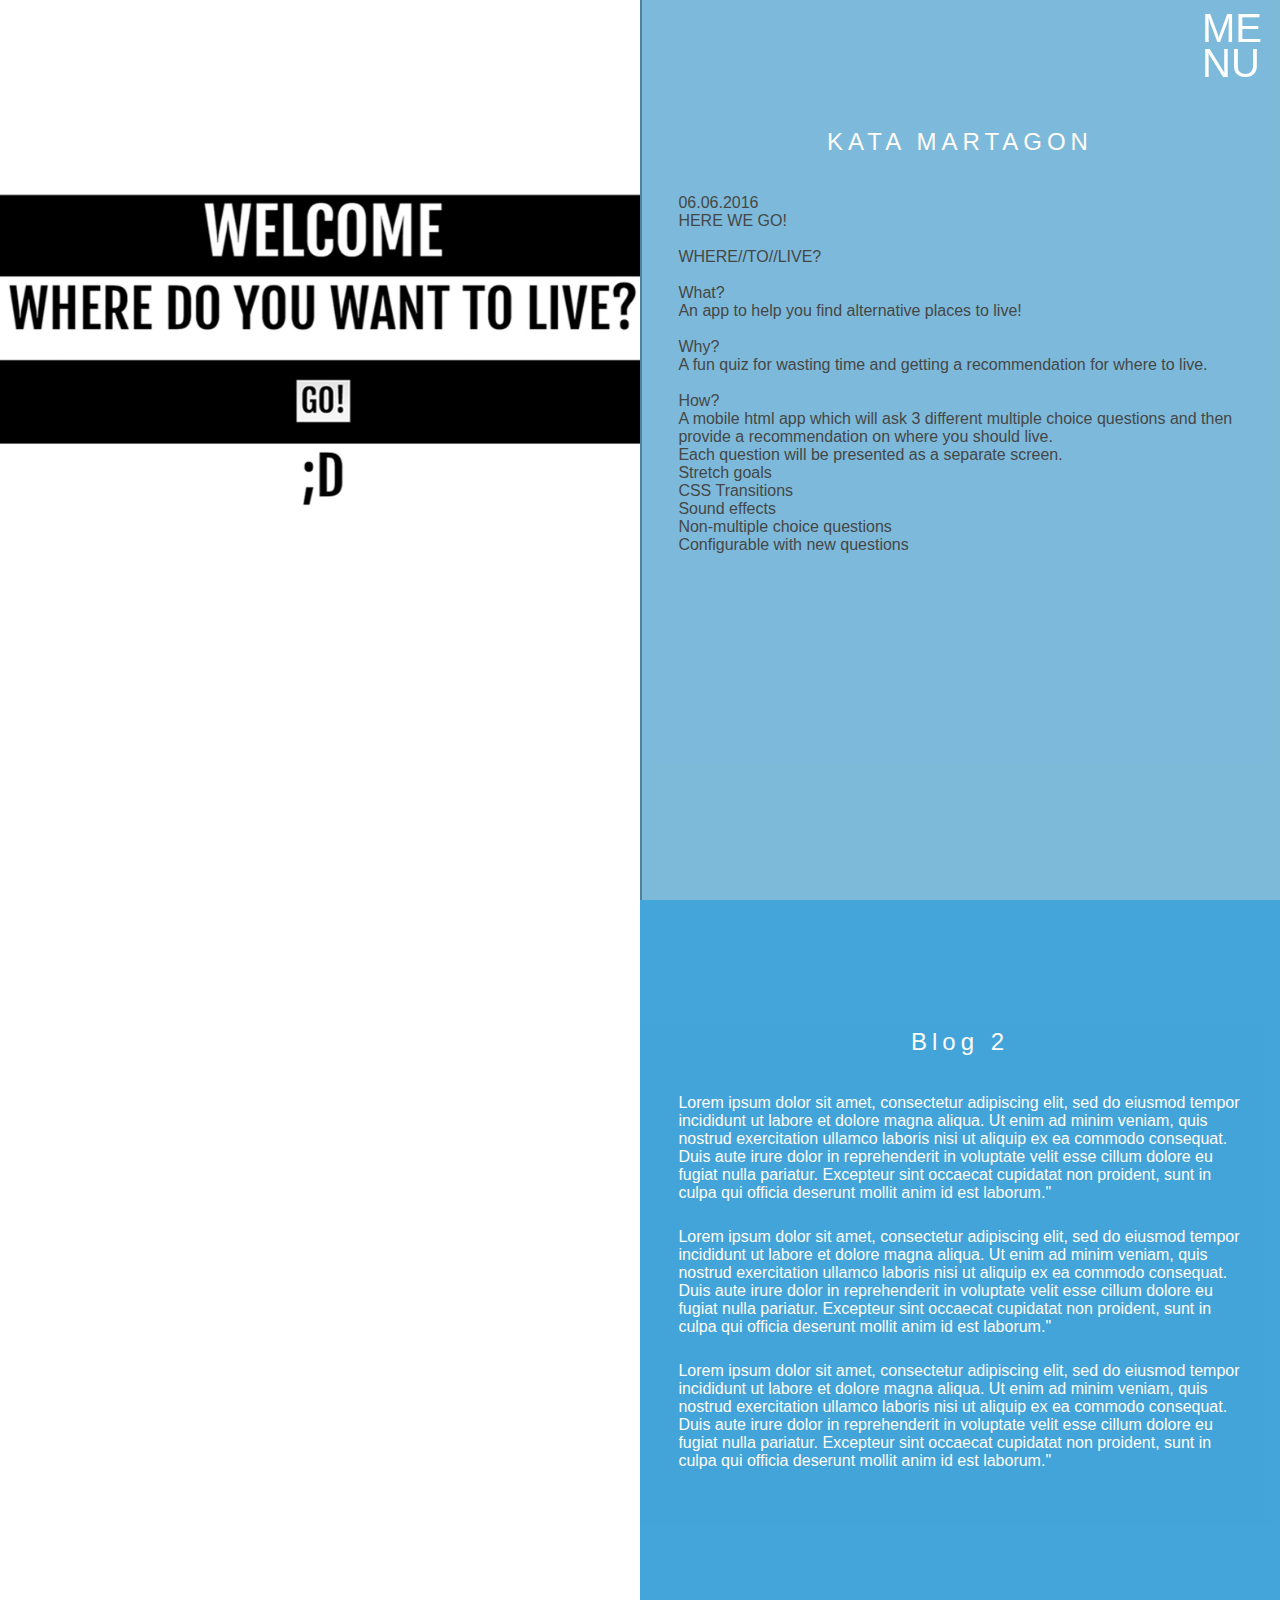
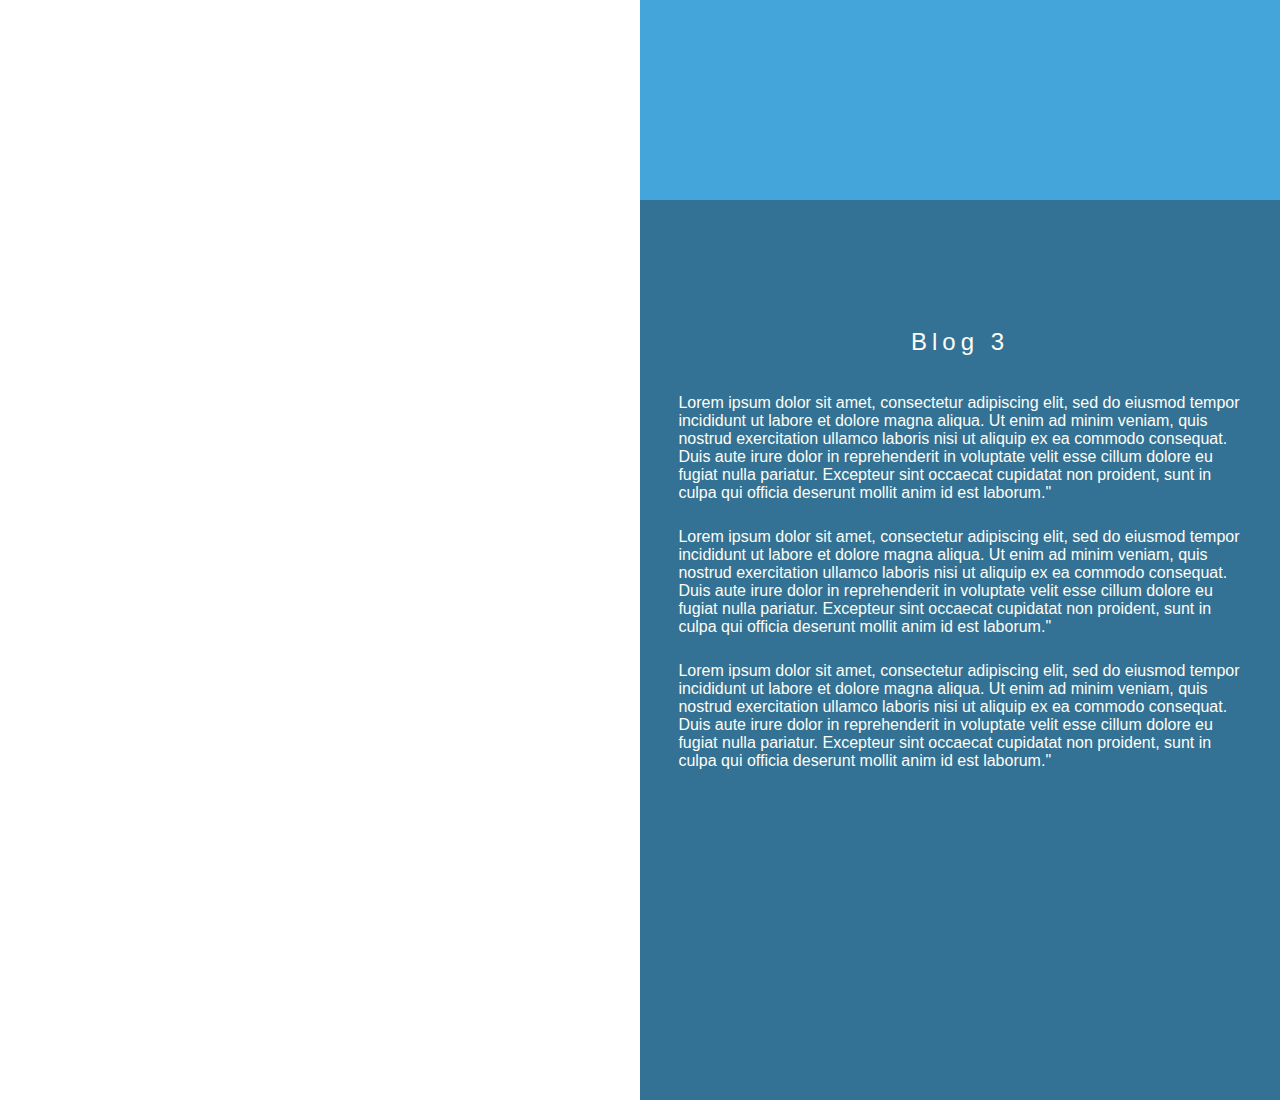
==== commit d87be6eb: "Merge pull request #39 from Kata-Martagon/remove-txt-from-blog" ====
--- a/index.html
+++ b/index.html
@@ -43,11 +43,6 @@
           Sound effects<br>
           Non-multiple choice questions<br>
           Configurable with new questions
-          <h2>Blog 1</h2>
-          <p>Lorem ipsum dolor sit amet, consectetur adipiscing elit, sed do eiusmod tempor incididunt ut labore et dolore magna aliqua. Ut enim ad minim veniam, quis nostrud exercitation ullamco laboris nisi ut aliquip ex ea commodo consequat. Duis aute irure dolor in reprehenderit in voluptate velit esse cillum dolore eu fugiat nulla pariatur. Excepteur sint occaecat cupidatat non proident, sunt in culpa qui officia deserunt mollit anim id est laborum."</p>
-          <p>Lorem ipsum dolor sit amet, consectetur adipiscing elit, sed do eiusmod tempor incididunt ut labore et dolore magna aliqua. Ut enim ad minim veniam, quis nostrud exercitation ullamco laboris nisi ut aliquip ex ea commodo consequat. Duis aute irure dolor in reprehenderit in voluptate velit esse cillum dolore eu fugiat nulla pariatur. Excepteur sint occaecat cupidatat non proident, sunt in culpa qui officia deserunt mollit anim id est laborum."</p>
-          <p>Lorem ipsum dolor sit amet, consectetur adipiscing elit, sed do eiusmod tempor incididunt ut labore et dolore magna aliqua. Ut enim ad minim veniam, quis nostrud exercitation ullamco laboris nisi ut aliquip ex ea commodo consequat. Duis aute irure dolor in reprehenderit in voluptate velit esse cillum dolore eu fugiat nulla pariatur. Excepteur sint occaecat cupidatat non proident, sunt in culpa qui officia deserunt mollit anim id est laborum."</p>
-
       </section>
       <section class="row tall blog1 section imageforMobile">
           <img src="http://rlwphoto.com/wp-content/uploads/2013/11/Fisher-Towers-Susnet.jpg" />
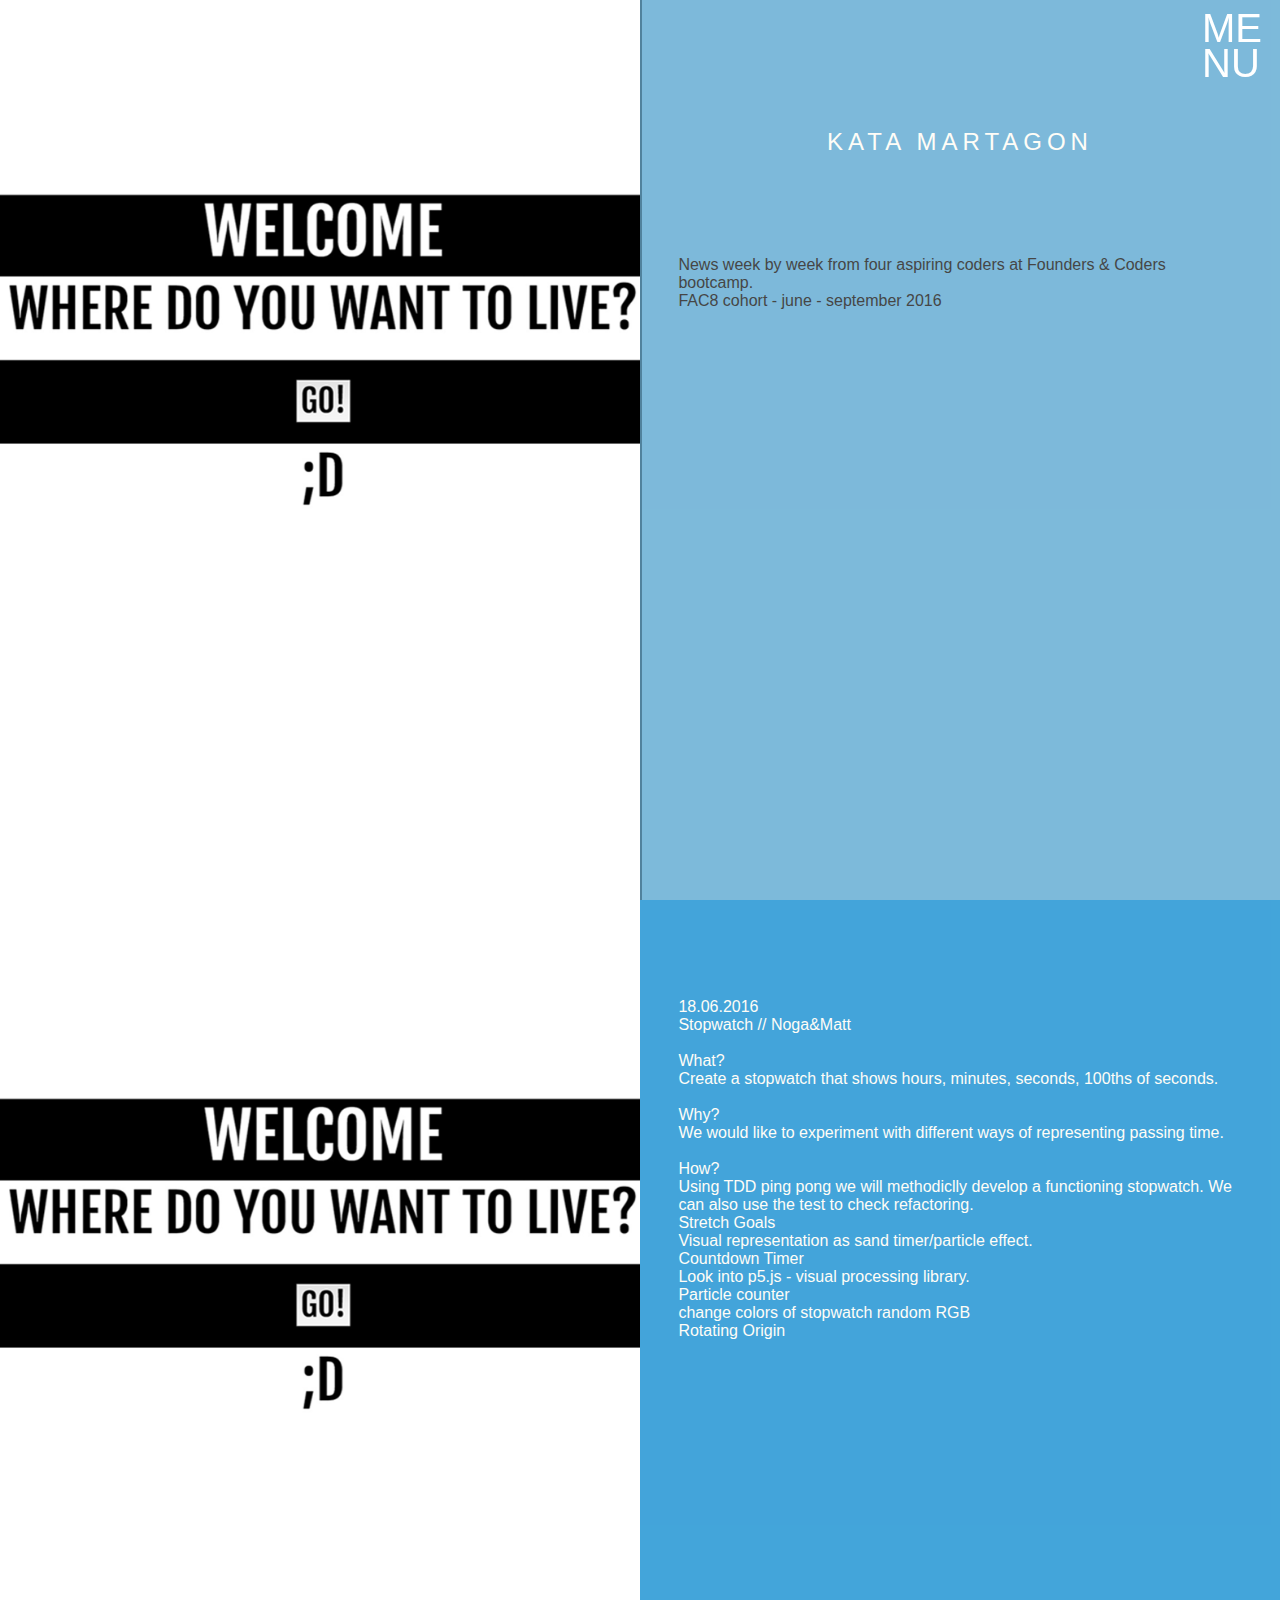
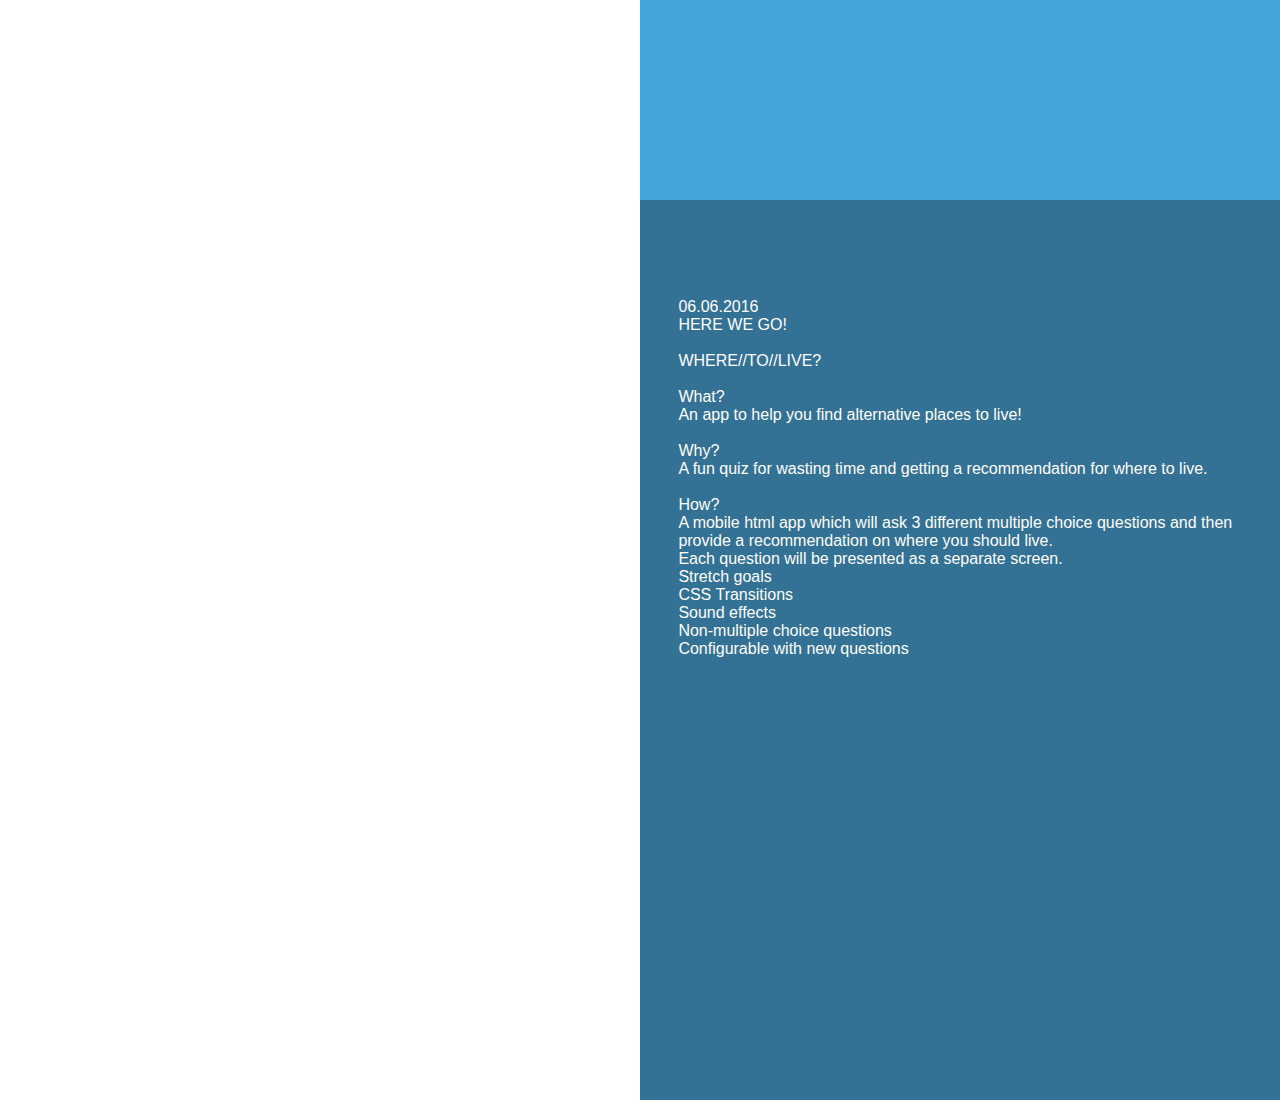
==== commit 562c81e1: "trying to embed stopwatch iframe into blog, updating the order of blog posts" ====
--- a/index.html
+++ b/index.html
@@ -21,8 +21,12 @@
       <div class="separation-line"></div>
       <div id="fade">
         <img id="img4" src="http://66.media.tumblr.com/f1f4d5b747285ae007790266e6e2abbb/tumblr_mhqh52JcPe1qc6zpdo1_1280.jpg" />
-        <img id="img3" src="http://rlwphoto.com/wp-content/uploads/2013/11/Fisher-Towers-Susnet.jpg" />
-        <img id="img2" src="https://guidetoiceland.imgix.net/4930/x/0/top-10-beautiful-waterfalls-of-iceland-3.jpg?auto=format&ch=Width%2CDPR&dpr=1&ixlib=php-1.0.6&q=80&w=883&s=53f81e393aa76a7aedf835aae0cbfc5a" />
+        <img id="img3" src="resources/blog1.jpg" />
+
+        <iframe id="img2" src="http://kata-martagon.github.io/Stopwatch-NogaMatt/physics.html"
+            width="100%" height="900" frameborder="0">
+          </iframe> />
+        <!-- <img id="img2" src="https://guidetoiceland.imgix.net/4930/x/0/top-10-beautiful-waterfalls-of-iceland-3.jpg?auto=format&ch=Width%2CDPR&dpr=1&ixlib=php-1.0.6&q=80&w=883&s=53f81e393aa76a7aedf835aae0cbfc5a" /> -->
         <img id="img1" src="resources/blog1.jpg"/>
       </div>
 
@@ -34,15 +38,10 @@
       <section class="row tall blog1 section" id="first">
 
           <h2 class="header">KATA MARTAGON</h2>
-          <p>06.06.2016<br>HERE WE GO!<br><br>WHERE//TO//LIVE?<br><br>What?<br>An app to help you find alternative places to live!<br><br>Why?
-          <br>A fun quiz for wasting time and getting a recommendation for where to live.<br><br>How?
-          <br>A mobile html app which will ask 3 different multiple choice questions and then provide a recommendation on
-          where you should live.<br>Each question will be presented as a separate screen.<br>
-          Stretch goals<br>
-          CSS Transitions<br>
-          Sound effects<br>
-          Non-multiple choice questions<br>
-          Configurable with new questions
+          <br><br>
+          <p>News week by week from four aspiring coders at Founders & Coders bootcamp.<br>
+          FAC8 cohort - june - september 2016<br></p>
+
       </section>
       <section class="row tall blog1 section imageforMobile">
           <img src="http://rlwphoto.com/wp-content/uploads/2013/11/Fisher-Towers-Susnet.jpg" />
@@ -50,26 +49,45 @@
 
 
       <section class="row tall blog2 section" id="second">
-        <h2>Blog 2</h2>
-        <p>Lorem ipsum dolor sit amet, consectetur adipiscing elit, sed do eiusmod tempor incididunt ut labore et dolore magna aliqua. Ut enim ad minim veniam, quis nostrud exercitation ullamco laboris nisi ut aliquip ex ea commodo consequat. Duis aute irure dolor in reprehenderit in voluptate velit esse cillum dolore eu fugiat nulla pariatur. Excepteur sint occaecat cupidatat non proident, sunt in culpa qui officia deserunt mollit anim id est laborum."</p>
-        <p>Lorem ipsum dolor sit amet, consectetur adipiscing elit, sed do eiusmod tempor incididunt ut labore et dolore magna aliqua. Ut enim ad minim veniam, quis nostrud exercitation ullamco laboris nisi ut aliquip ex ea commodo consequat. Duis aute irure dolor in reprehenderit in voluptate velit esse cillum dolore eu fugiat nulla pariatur. Excepteur sint occaecat cupidatat non proident, sunt in culpa qui officia deserunt mollit anim id est laborum."</p>
-        <p>Lorem ipsum dolor sit amet, consectetur adipiscing elit, sed do eiusmod tempor incididunt ut labore et dolore magna aliqua. Ut enim ad minim veniam, quis nostrud exercitation ullamco laboris nisi ut aliquip ex ea commodo consequat. Duis aute irure dolor in reprehenderit in voluptate velit esse cillum dolore eu fugiat nulla pariatur. Excepteur sint occaecat cupidatat non proident, sunt in culpa qui officia deserunt mollit anim id est laborum."</p>
+        <br><br><br><br>
+        <p>18.06.2016<br>Stopwatch // Noga&Matt <br><br>What?<br>Create a stopwatch that shows hours, minutes, seconds, 100ths of seconds.<br><br>
+          Why?<br>We would like to experiment with different ways of representing passing time.<br><br>How?<br>
+          Using TDD ping pong we will methodiclly develop a functioning stopwatch. We can also use the test to check refactoring.<br>
+          Stretch Goals<br>
+          Visual representation as sand timer/particle effect.<br>
+          Countdown Timer<br>
+          Look into p5.js - visual processing library.<br>
+          Particle counter<br>
+          change colors of stopwatch random RGB<br>
+          Rotating Origin<br>
+        </p>
       </section>
+
+
       <section class="row tall blog2 section imageforMobile">
           <img src="http://www.onthegotours.com/blog/wp-content/uploads/2011/06/jiuzhaigou-water.jpg" />
       </section>
 
       <section class="row tall blog3 section" id="third">
-        <h2>Blog 3</h2>
-        <p>Lorem ipsum dolor sit amet, consectetur adipiscing elit, sed do eiusmod tempor incididunt ut labore et dolore magna aliqua. Ut enim ad minim veniam, quis nostrud exercitation ullamco laboris nisi ut aliquip ex ea commodo consequat. Duis aute irure dolor in reprehenderit in voluptate velit esse cillum dolore eu fugiat nulla pariatur. Excepteur sint occaecat cupidatat non proident, sunt in culpa qui officia deserunt mollit anim id est laborum."</p>
-        <p>Lorem ipsum dolor sit amet, consectetur adipiscing elit, sed do eiusmod tempor incididunt ut labore et dolore magna aliqua. Ut enim ad minim veniam, quis nostrud exercitation ullamco laboris nisi ut aliquip ex ea commodo consequat. Duis aute irure dolor in reprehenderit in voluptate velit esse cillum dolore eu fugiat nulla pariatur. Excepteur sint occaecat cupidatat non proident, sunt in culpa qui officia deserunt mollit anim id est laborum."</p>
-        <p>Lorem ipsum dolor sit amet, consectetur adipiscing elit, sed do eiusmod tempor incididunt ut labore et dolore magna aliqua. Ut enim ad minim veniam, quis nostrud exercitation ullamco laboris nisi ut aliquip ex ea commodo consequat. Duis aute irure dolor in reprehenderit in voluptate velit esse cillum dolore eu fugiat nulla pariatur. Excepteur sint occaecat cupidatat non proident, sunt in culpa qui officia deserunt mollit anim id est laborum."</p>
+        <br><br><br><br>
+        <p>06.06.2016<br>HERE WE GO!<br><br>WHERE//TO//LIVE?<br><br>What?<br>An app to help you find alternative places to live!<br><br>Why?
+        <br>A fun quiz for wasting time and getting a recommendation for where to live.<br><br>How?
+        <br>A mobile html app which will ask 3 different multiple choice questions and then provide a recommendation on
+        where you should live.<br>Each question will be presented as a separate screen.<br>
+        Stretch goals<br>
+        CSS Transitions<br>
+        Sound effects<br>
+        Non-multiple choice questions<br>
+        Configurable with new questions
+        <br><br>
       </section>
       <section class="row tall blog3 section imageforMobile">
         <img src="http://66.media.tumblr.com/f1f4d5b747285ae007790266e6e2abbb/tumblr_mhqh52JcPe1qc6zpdo1_1280.jpg" />
       </section>
 
     </div>
+
+
     <!-- end block -->
 
   </div>
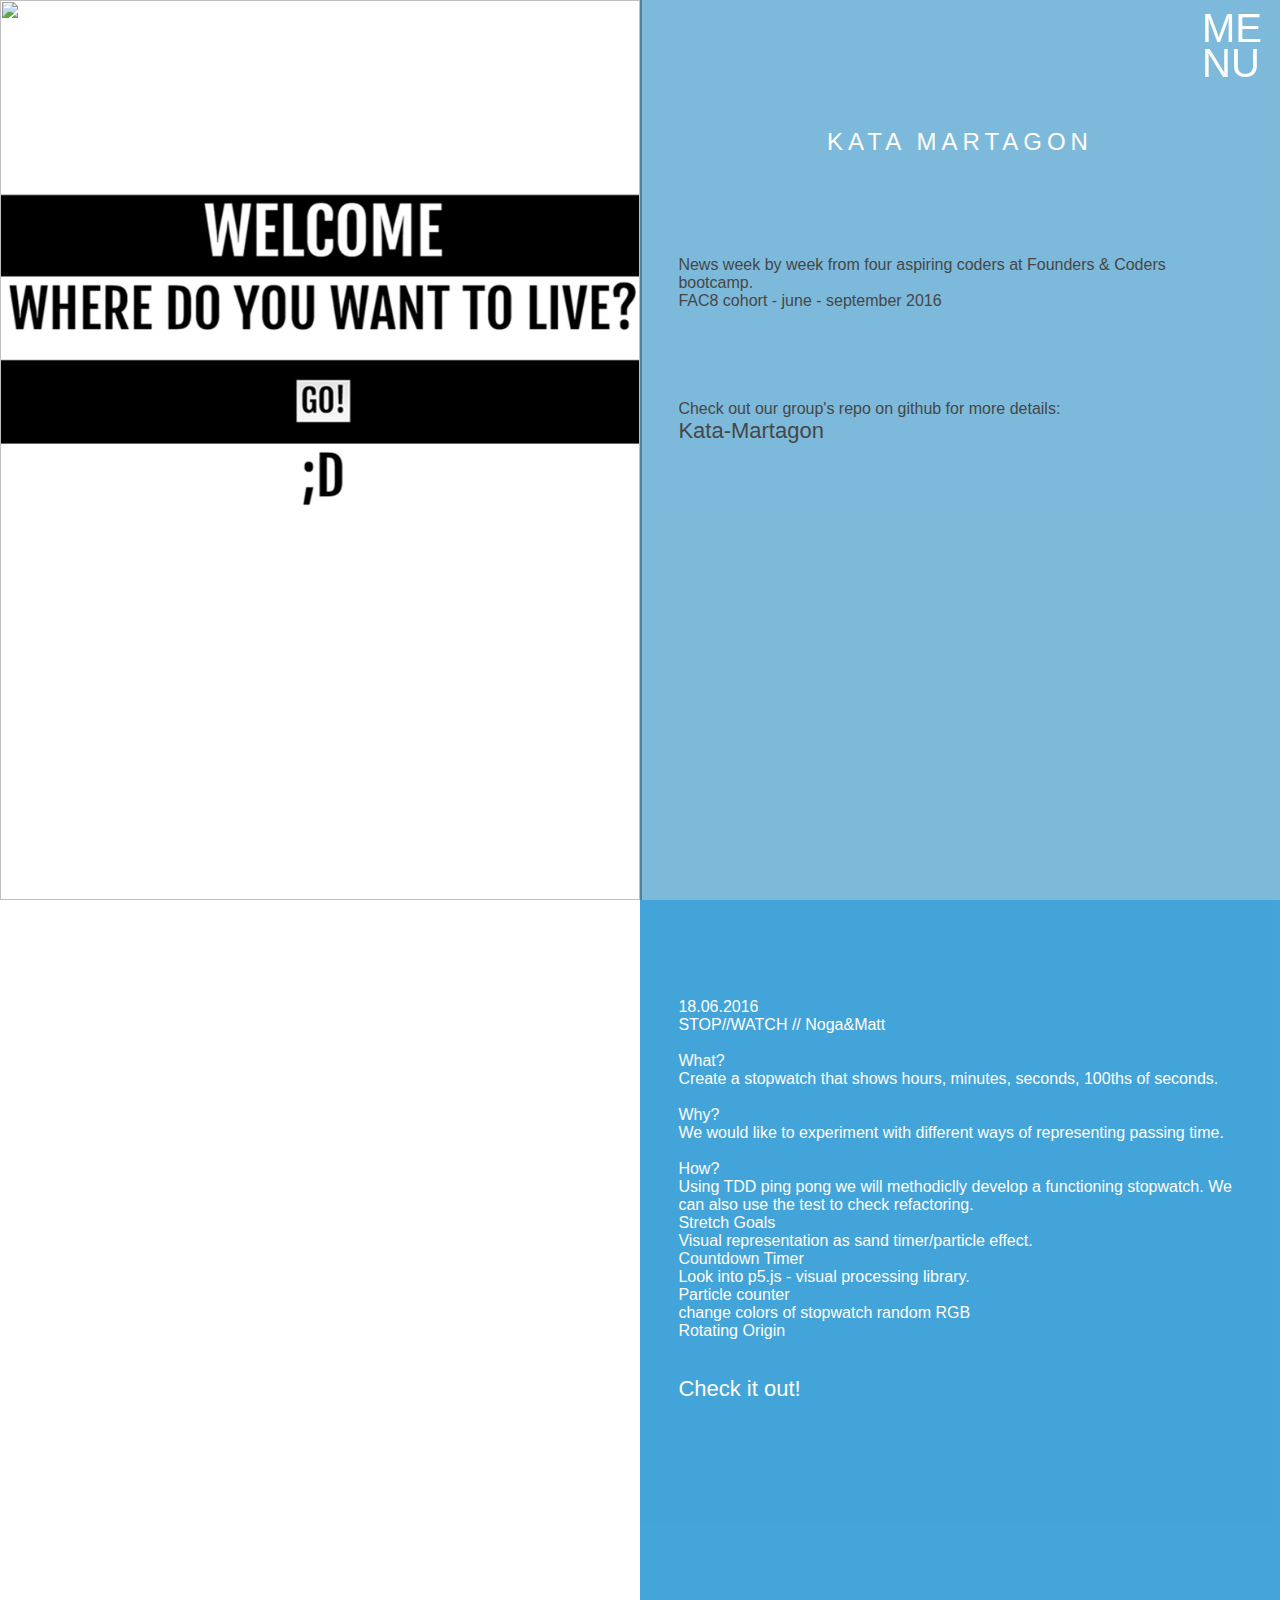
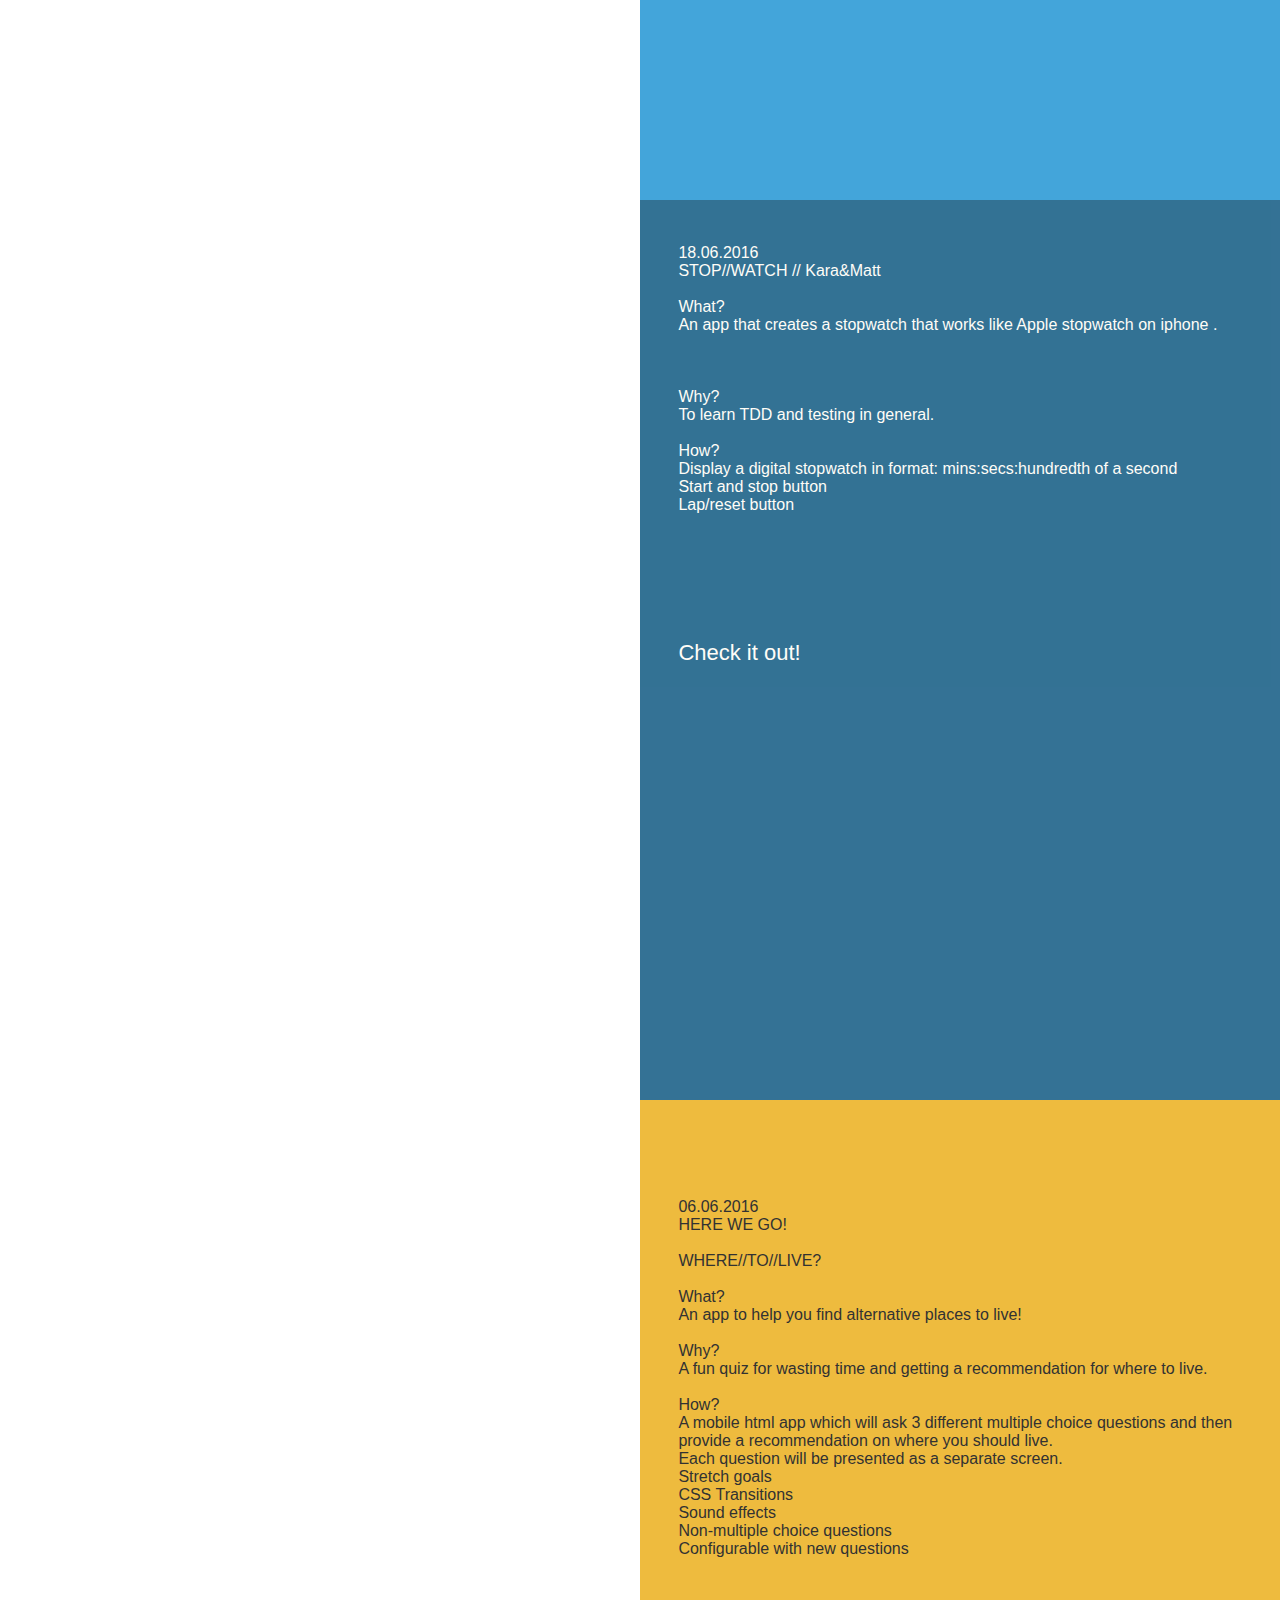
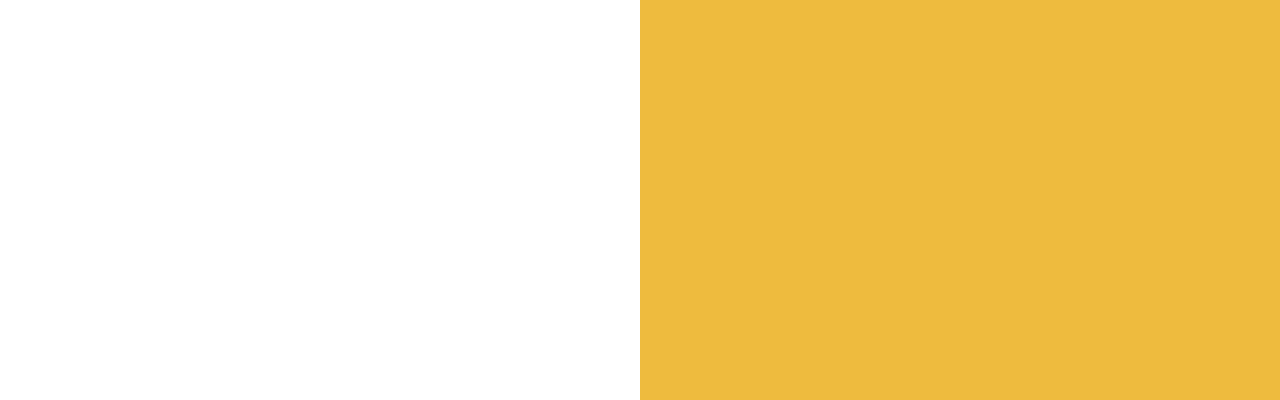
==== commit 9065324a: "tweadked a bit more with html text" ====
--- a/index.html
+++ b/index.html
@@ -20,14 +20,12 @@
 
       <div class="separation-line"></div>
       <div id="fade">
-        <img id="img4" src="http://66.media.tumblr.com/f1f4d5b747285ae007790266e6e2abbb/tumblr_mhqh52JcPe1qc6zpdo1_1280.jpg" />
-        <img id="img3" src="resources/blog1.jpg" />
+        <img id="img4" src="resources/blog1.jpg" />
+        <img id="img3" src="resources/stop2.jpg" />
 
-        <iframe id="img2" src="http://kata-martagon.github.io/Stopwatch-NogaMatt/physics.html"
-            width="100%" height="900" frameborder="0">
-          </iframe> />
+        <img id="img2" src="resources/stop1.jpg"/>
         <!-- <img id="img2" src="https://guidetoiceland.imgix.net/4930/x/0/top-10-beautiful-waterfalls-of-iceland-3.jpg?auto=format&ch=Width%2CDPR&dpr=1&ixlib=php-1.0.6&q=80&w=883&s=53f81e393aa76a7aedf835aae0cbfc5a" /> -->
-        <img id="img1" src="resources/blog1.jpg"/>
+        <img id="img1" src="resources/CkQd15mWYAAVRE_.jpg"/>
       </div>
 
     </div>
@@ -40,17 +38,21 @@
           <h2 class="header">KATA MARTAGON</h2>
           <br><br>
           <p>News week by week from four aspiring coders at Founders & Coders bootcamp.<br>
-          FAC8 cohort - june - september 2016<br></p>
+          FAC8 cohort - june - september 2016<br><br><br><br><br><br>
+          Check out our group's repo on github for more details:<br>
+          <a href='https://github.com/Kata-Martagon'>Kata-Martagon</a>
+
+          </p>
 
       </section>
       <section class="row tall blog1 section imageforMobile">
-          <img src="http://rlwphoto.com/wp-content/uploads/2013/11/Fisher-Towers-Susnet.jpg" />
+          <img src="resources/STOPWATCHNM.jpg" />
       </section>
 
 
       <section class="row tall blog2 section" id="second">
         <br><br><br><br>
-        <p>18.06.2016<br>Stopwatch // Noga&Matt <br><br>What?<br>Create a stopwatch that shows hours, minutes, seconds, 100ths of seconds.<br><br>
+        <p>18.06.2016<br>STOP//WATCH // Noga&Matt <br><br>What?<br>Create a stopwatch that shows hours, minutes, seconds, 100ths of seconds.<br><br>
           Why?<br>We would like to experiment with different ways of representing passing time.<br><br>How?<br>
           Using TDD ping pong we will methodiclly develop a functioning stopwatch. We can also use the test to check refactoring.<br>
           Stretch Goals<br>
@@ -60,6 +62,9 @@
           Particle counter<br>
           change colors of stopwatch random RGB<br>
           Rotating Origin<br>
+
+          <br><br>
+          <a href='file:///Users/nogaenbar/Desktop/FAC/FACweek2/Stopwatch-NogaMatt/index.html'>Check it out!</a>
         </p>
       </section>
 
@@ -69,6 +74,27 @@
       </section>
 
       <section class="row tall blog3 section" id="third">
+        <br>
+        <p>18.06.2016<br>STOP//WATCH // Kara&Matt <br><br>What?<br>An app that creates a stopwatch that works like Apple stopwatch on iphone
+          .<br><br><br><br>
+          Why?<br>To learn TDD and testing in general.<br><br>How?<br>
+          Display a digital stopwatch in format: mins:secs:hundredth of a second<br>
+          Start and stop button<br>
+          Lap/reset button<br>
+          <br>
+
+
+
+          <br><br><br><br><br><br>
+          <a href='file:///Users/nogaenbar/Desktop/FAC/FACweek2/StopWatch%20karaMatt/index.html'>Check it out!</a>
+        </p>
+
+      </section>
+      <section class="row tall blog3 section imageforMobile">
+        <img src="resources/blog1.jpg" />
+      </section>
+
+      <section class="row tall blog4 section" id="fourth">
         <br><br><br><br>
         <p>06.06.2016<br>HERE WE GO!<br><br>WHERE//TO//LIVE?<br><br>What?<br>An app to help you find alternative places to live!<br><br>Why?
         <br>A fun quiz for wasting time and getting a recommendation for where to live.<br><br>How?
@@ -81,8 +107,8 @@
         Configurable with new questions
         <br><br>
       </section>
-      <section class="row tall blog3 section imageforMobile">
-        <img src="http://66.media.tumblr.com/f1f4d5b747285ae007790266e6e2abbb/tumblr_mhqh52JcPe1qc6zpdo1_1280.jpg" />
+      <section class="row tall blog4 section imageforMobile">
+        <img src="resources/blog1.jpg" />
       </section>
 
     </div>
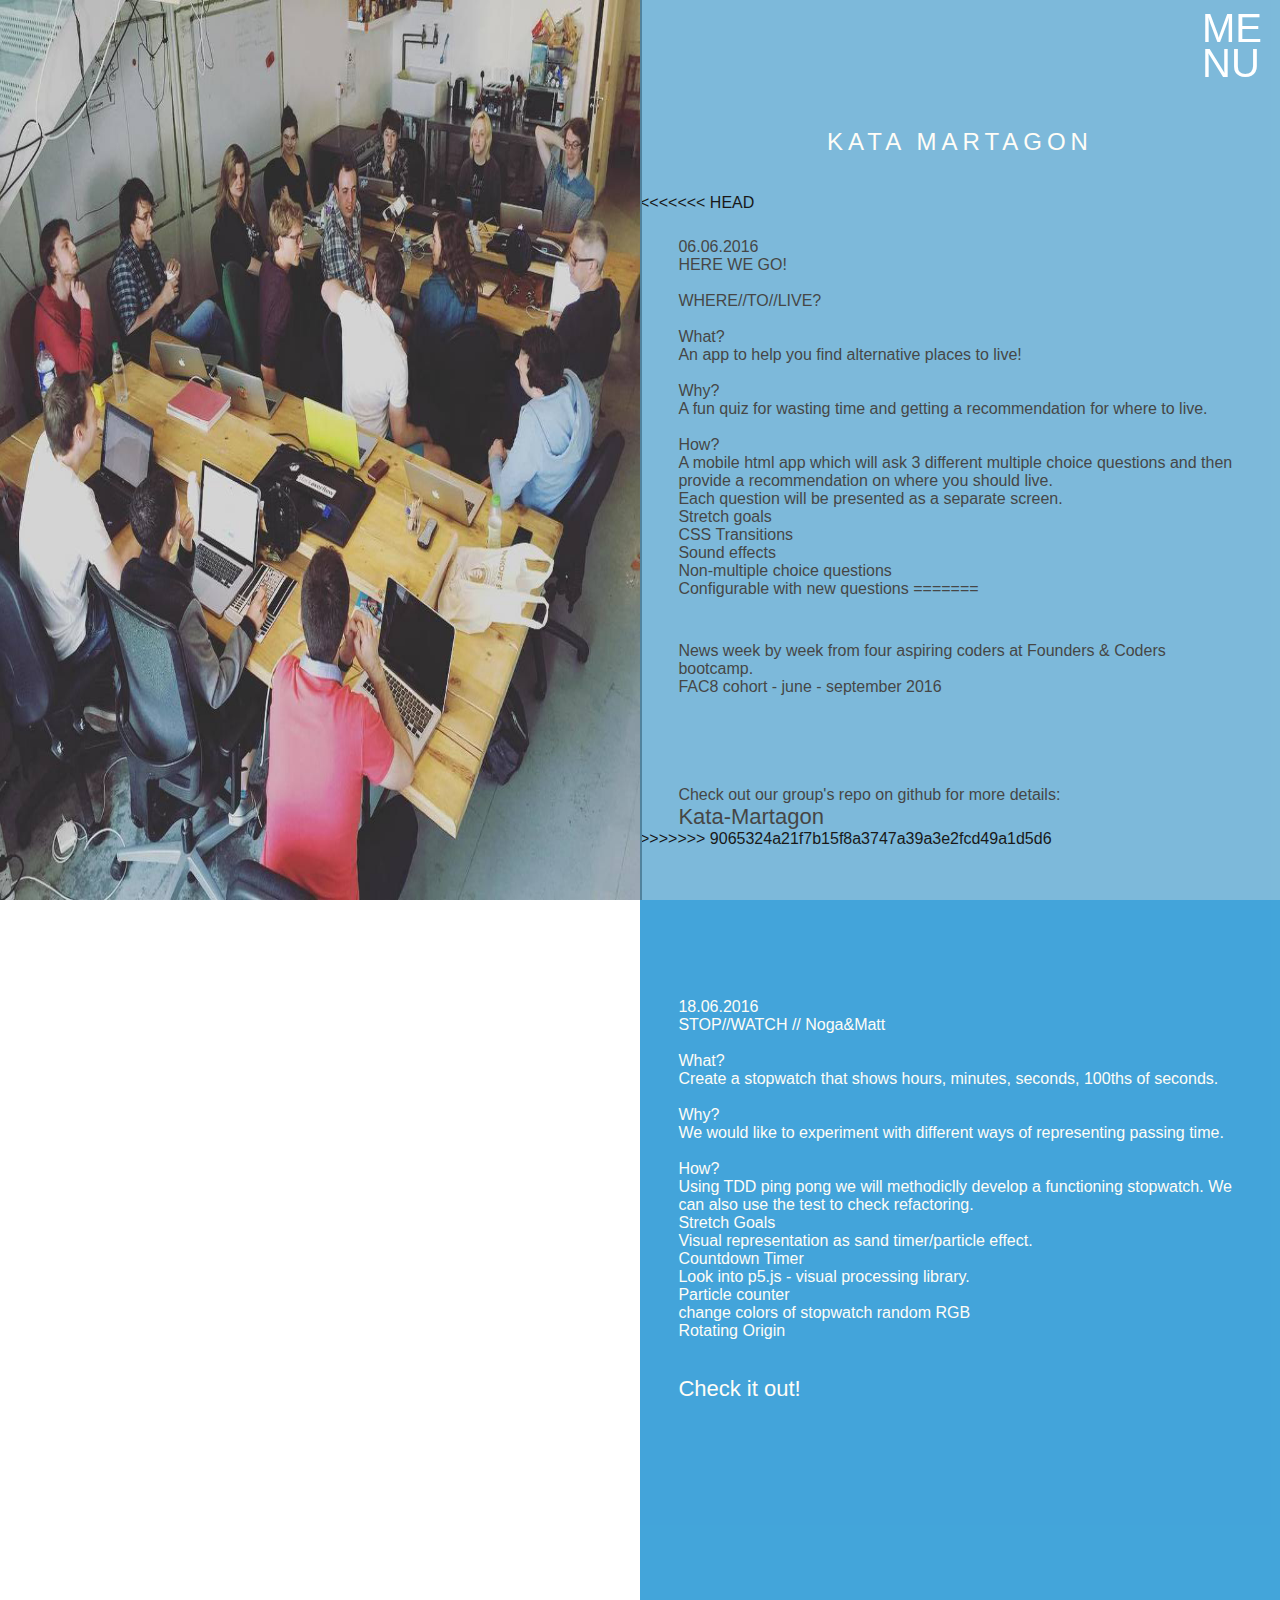
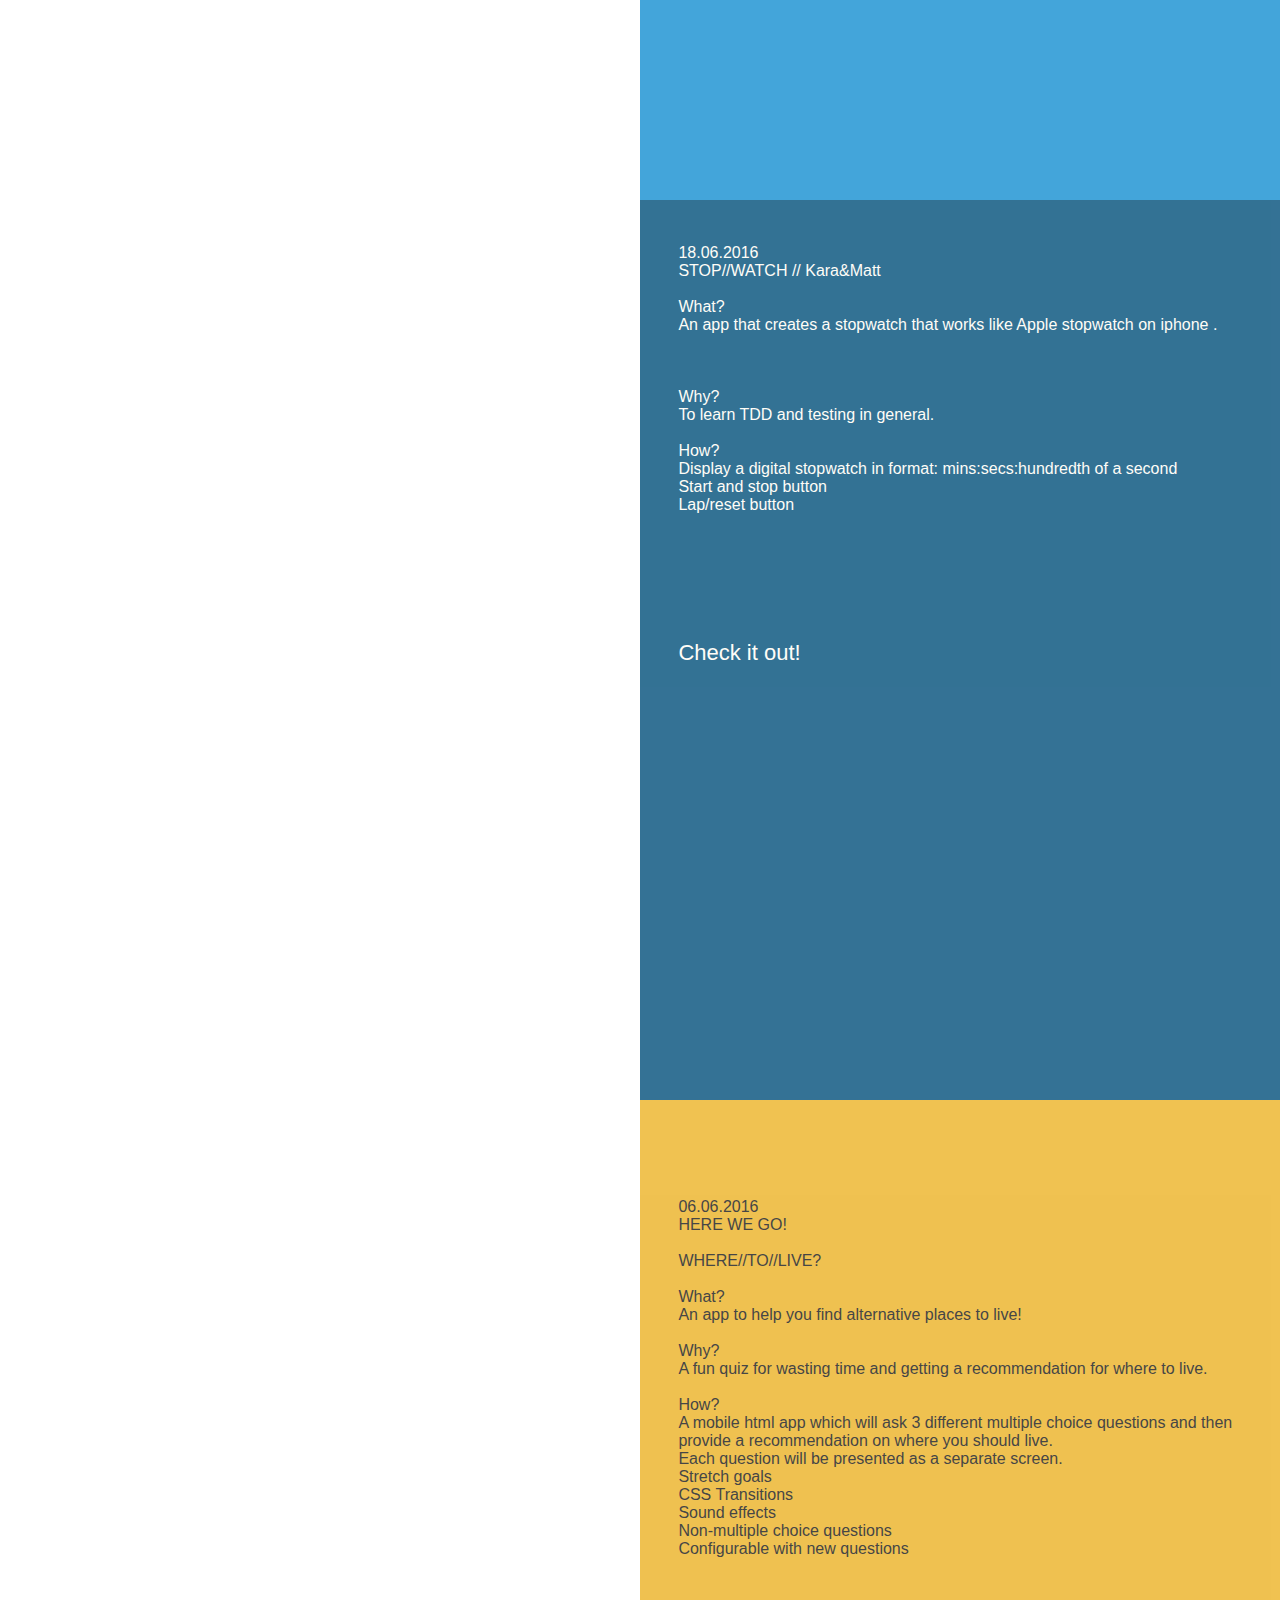
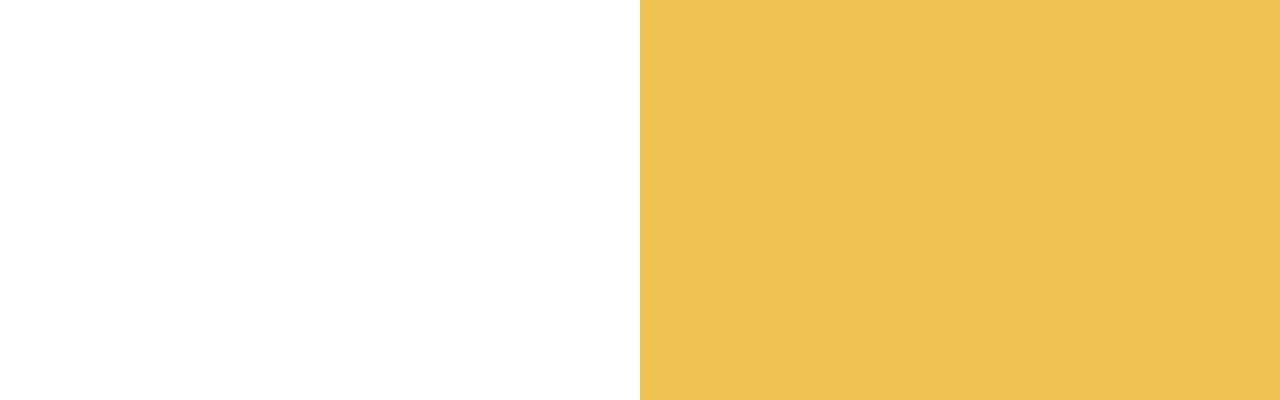
==== commit 2aba2137: "Adding resources" ====
--- a/index.html
+++ b/index.html
@@ -36,6 +36,17 @@
       <section class="row tall blog1 section" id="first">
 
           <h2 class="header">KATA MARTAGON</h2>
+<<<<<<< HEAD
+          <p>06.06.2016<br>HERE WE GO!<br><br>WHERE//TO//LIVE?<br><br>What?<br>An app to help you find alternative places to live!<br><br>Why?
+          <br>A fun quiz for wasting time and getting a recommendation for where to live.<br><br>How?
+          <br>A mobile html app which will ask 3 different multiple choice questions and then provide a recommendation on
+          where you should live.<br>Each question will be presented as a separate screen.<br>
+          Stretch goals<br>
+          CSS Transitions<br>
+          Sound effects<br>
+          Non-multiple choice questions<br>
+          Configurable with new questions
+=======
           <br><br>
           <p>News week by week from four aspiring coders at Founders & Coders bootcamp.<br>
           FAC8 cohort - june - september 2016<br><br><br><br><br><br>
@@ -44,6 +55,7 @@
 
           </p>
 
+>>>>>>> 9065324a21f7b15f8a3747a39a3e2fcd49a1d5d6
       </section>
       <section class="row tall blog1 section imageforMobile">
           <img src="resources/STOPWATCHNM.jpg" />
--- a/css/styles.css
+++ b/css/styles.css
@@ -133,36 +133,42 @@
   background-color: rgb(238,187,62);
   background-position: center center;
   background-repeat: repeat;
+  opacity: 0.9;
 }
 
 .blog5{
   background-color: rgb(28,50,89);
   background-position: center center;
   background-repeat: repeat;
+  opacity: 0.9;
 }
 
 .blog6{
   background-color: rgb(69,158,182);
   background-position: center center;
   background-repeat: repeat;
+  opacity: 0.9;
 }
 
 .blog7{
   background-color: rgb(121,242,242);
   background-position: center center;
   background-repeat: repeat;
+  opacity: 0.9;
 }
 
 .blog8{
   background-color: rgb(114,122,166);
   background-position: center center;
   background-repeat: repeat;
+  opacity: 0.9;
 }
 
 .blog9{
   background-color: rgb(1,3,38);
   background-position: center center;
   background-repeat: repeat;
+  opacity: 0.9;
 }*/
 
 
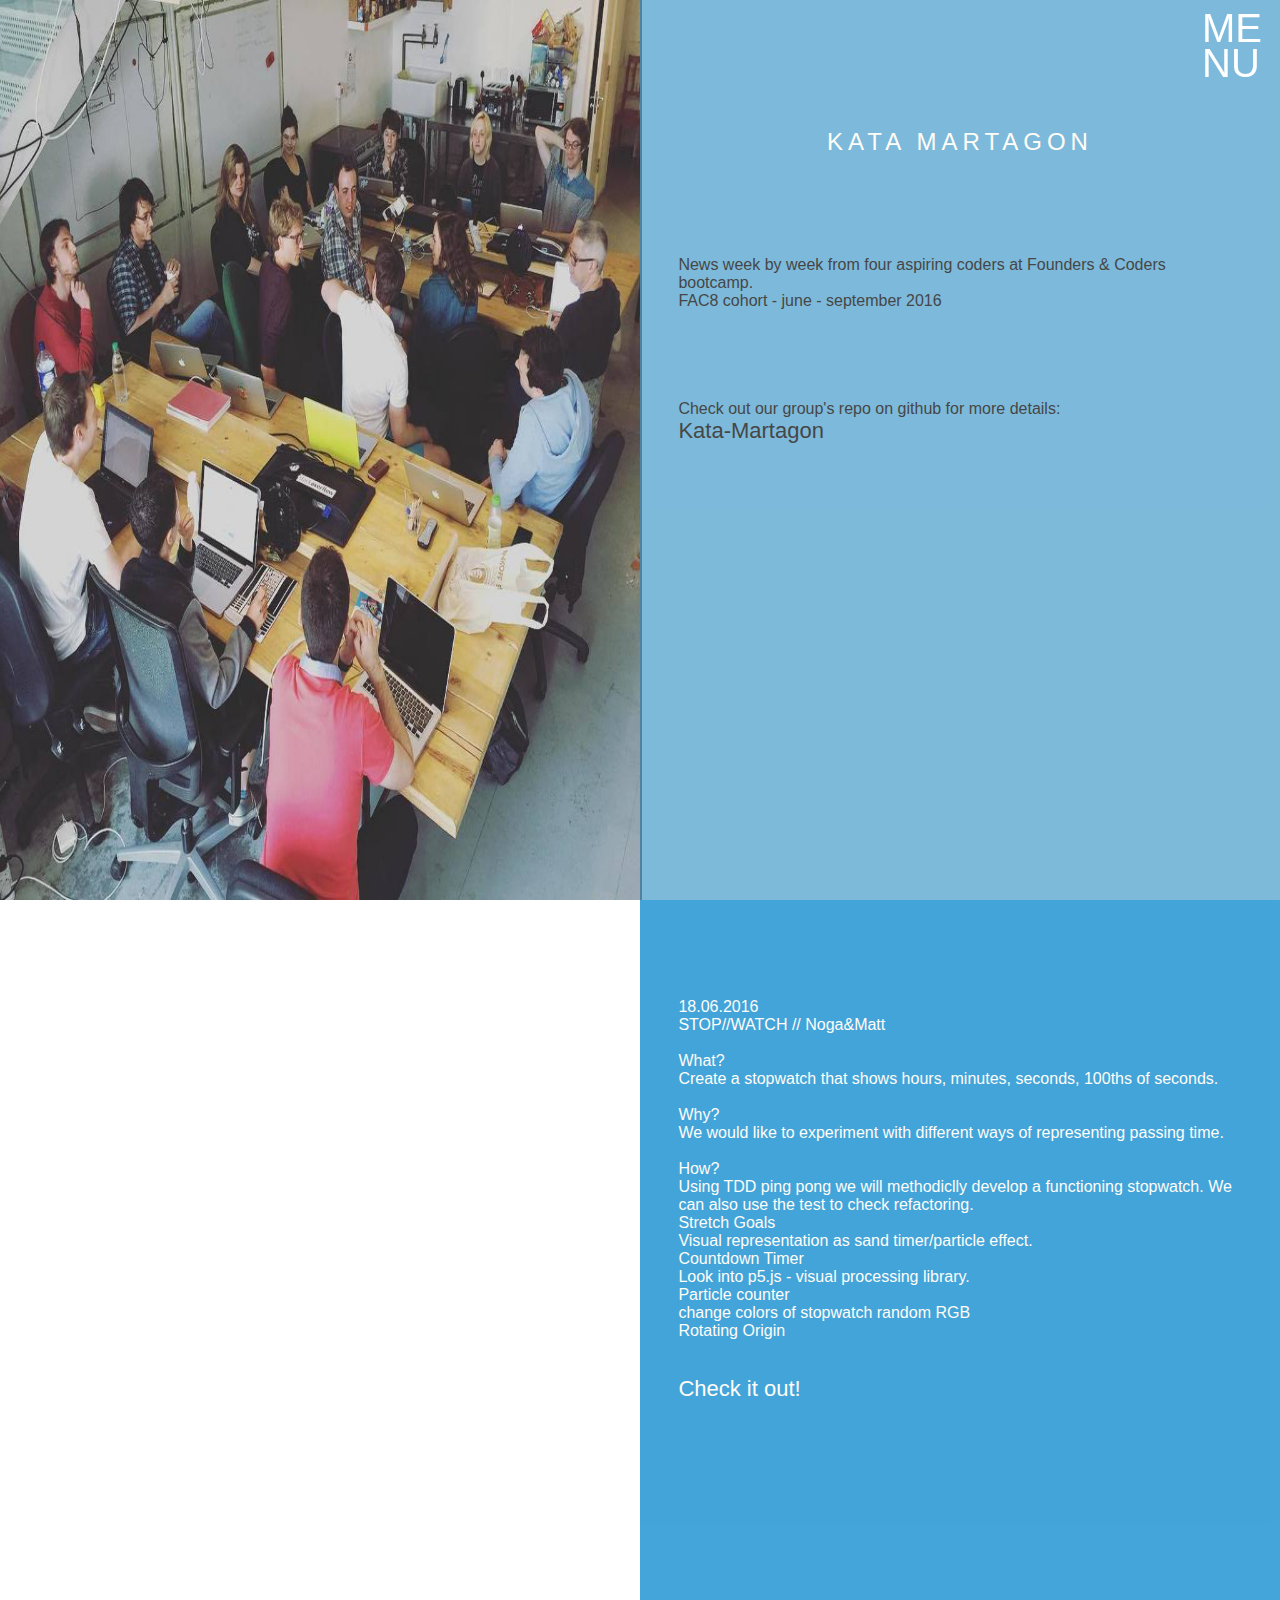
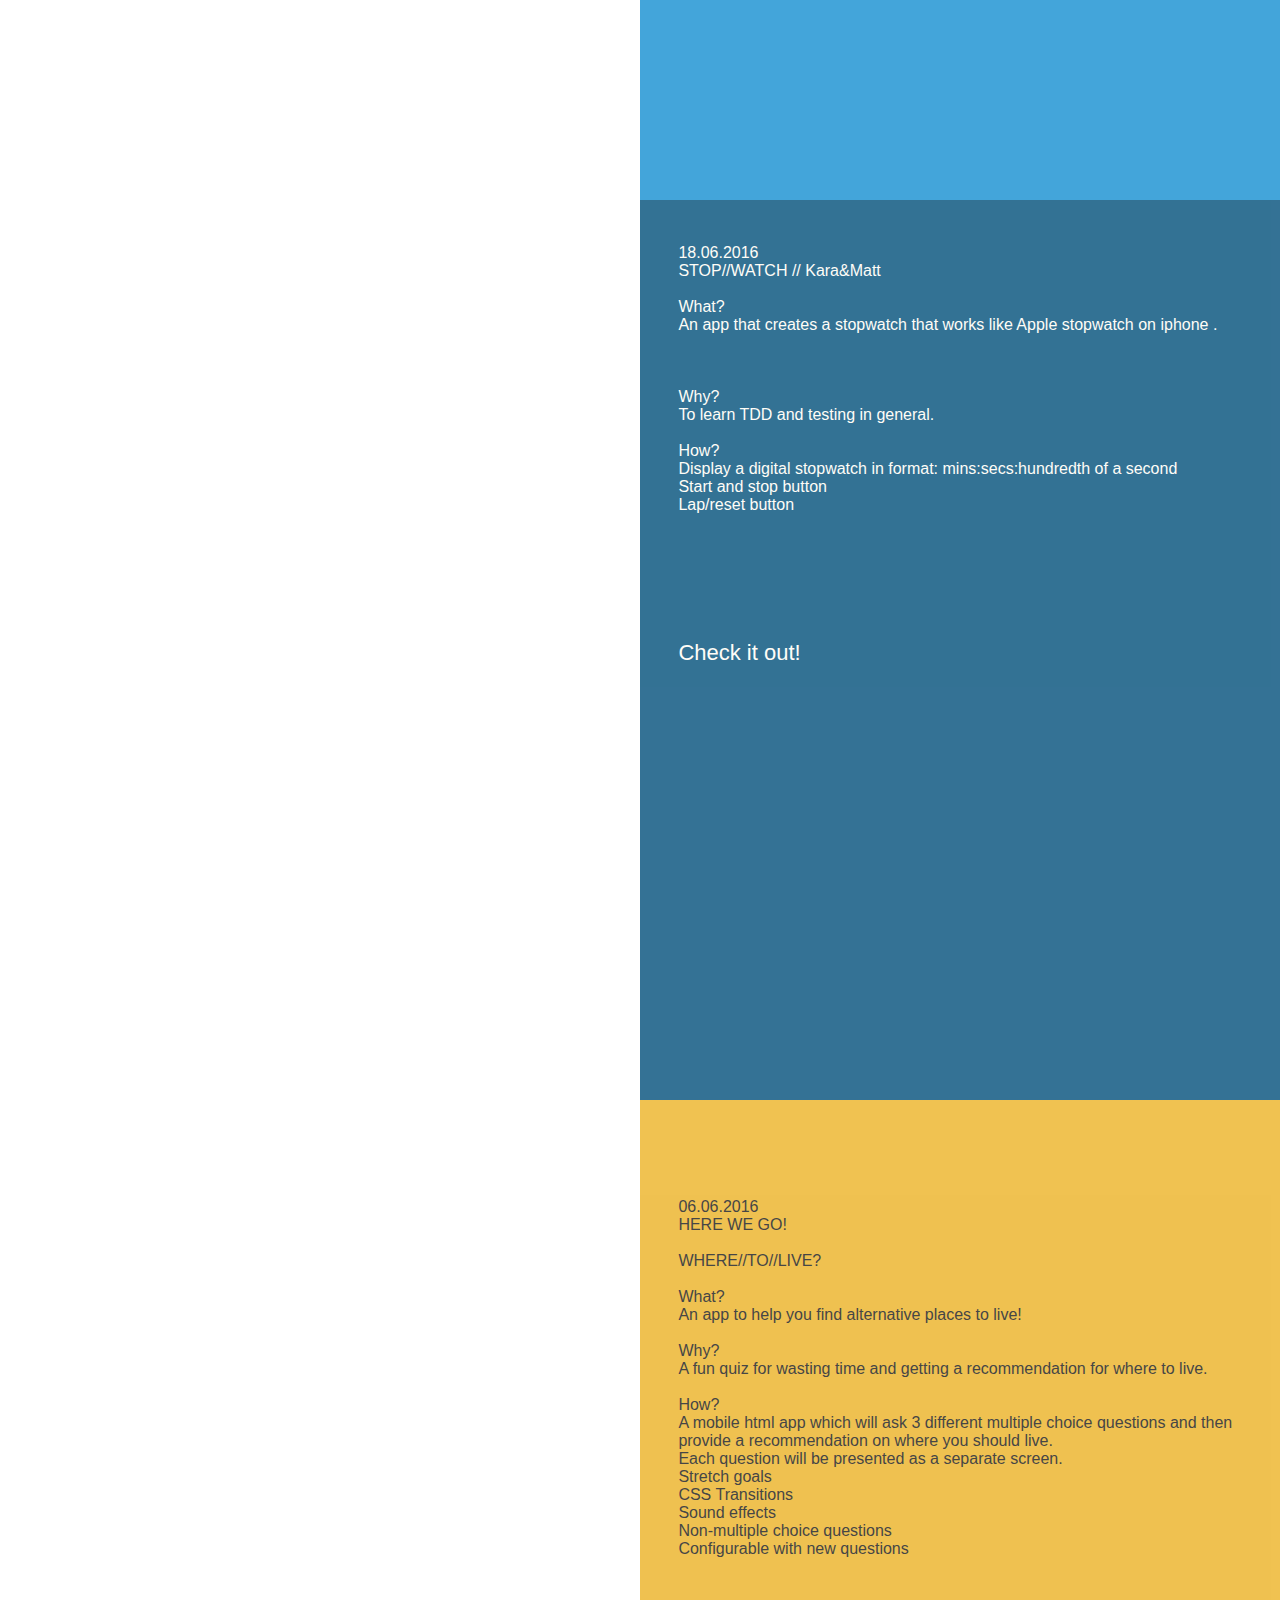
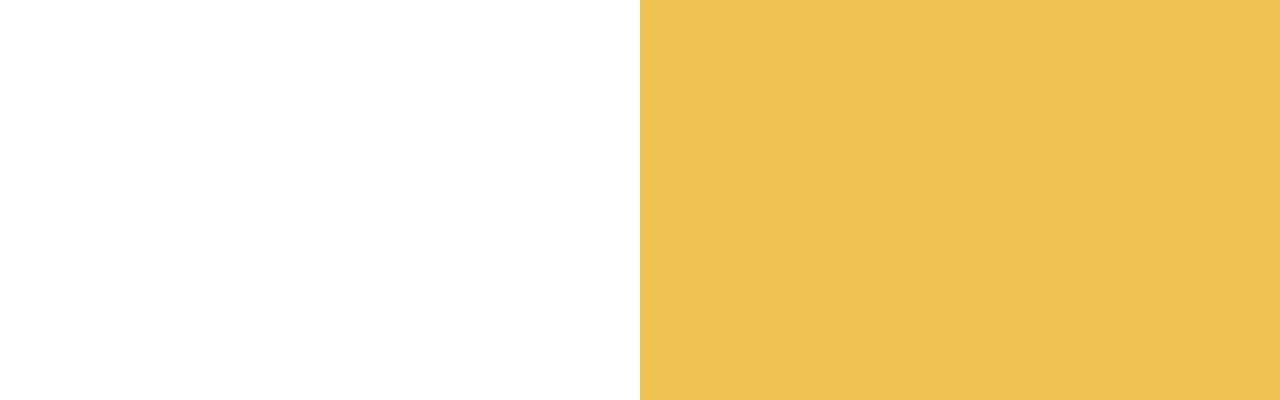
==== commit 04211d72: "Merge pull request #42 from Kata-Martagon/Adding_blog2" ====
--- a/index.html
+++ b/index.html
@@ -36,17 +36,7 @@
       <section class="row tall blog1 section" id="first">
 
           <h2 class="header">KATA MARTAGON</h2>
-<<<<<<< HEAD
-          <p>06.06.2016<br>HERE WE GO!<br><br>WHERE//TO//LIVE?<br><br>What?<br>An app to help you find alternative places to live!<br><br>Why?
-          <br>A fun quiz for wasting time and getting a recommendation for where to live.<br><br>How?
-          <br>A mobile html app which will ask 3 different multiple choice questions and then provide a recommendation on
-          where you should live.<br>Each question will be presented as a separate screen.<br>
-          Stretch goals<br>
-          CSS Transitions<br>
-          Sound effects<br>
-          Non-multiple choice questions<br>
-          Configurable with new questions
-=======
+
           <br><br>
           <p>News week by week from four aspiring coders at Founders & Coders bootcamp.<br>
           FAC8 cohort - june - september 2016<br><br><br><br><br><br>
@@ -55,7 +45,6 @@
 
           </p>
 
->>>>>>> 9065324a21f7b15f8a3747a39a3e2fcd49a1d5d6
       </section>
       <section class="row tall blog1 section imageforMobile">
           <img src="resources/STOPWATCHNM.jpg" />
